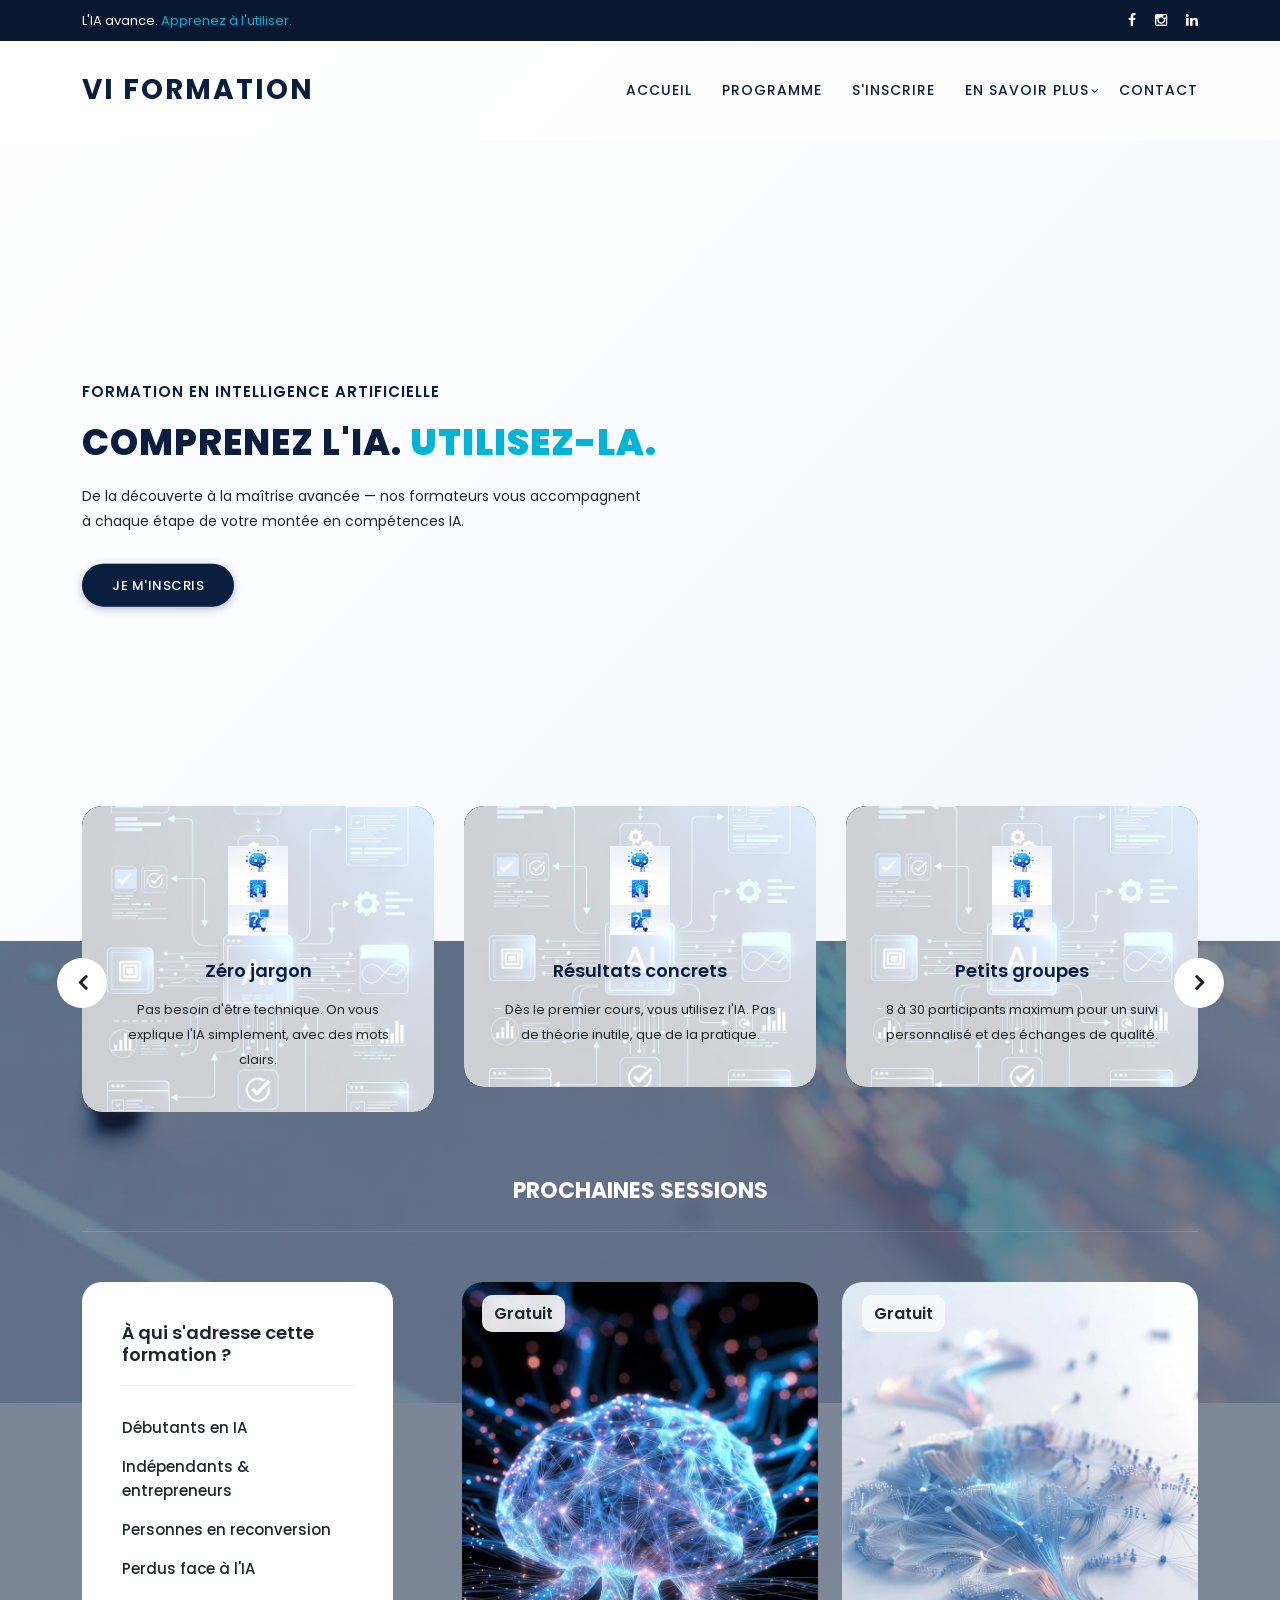
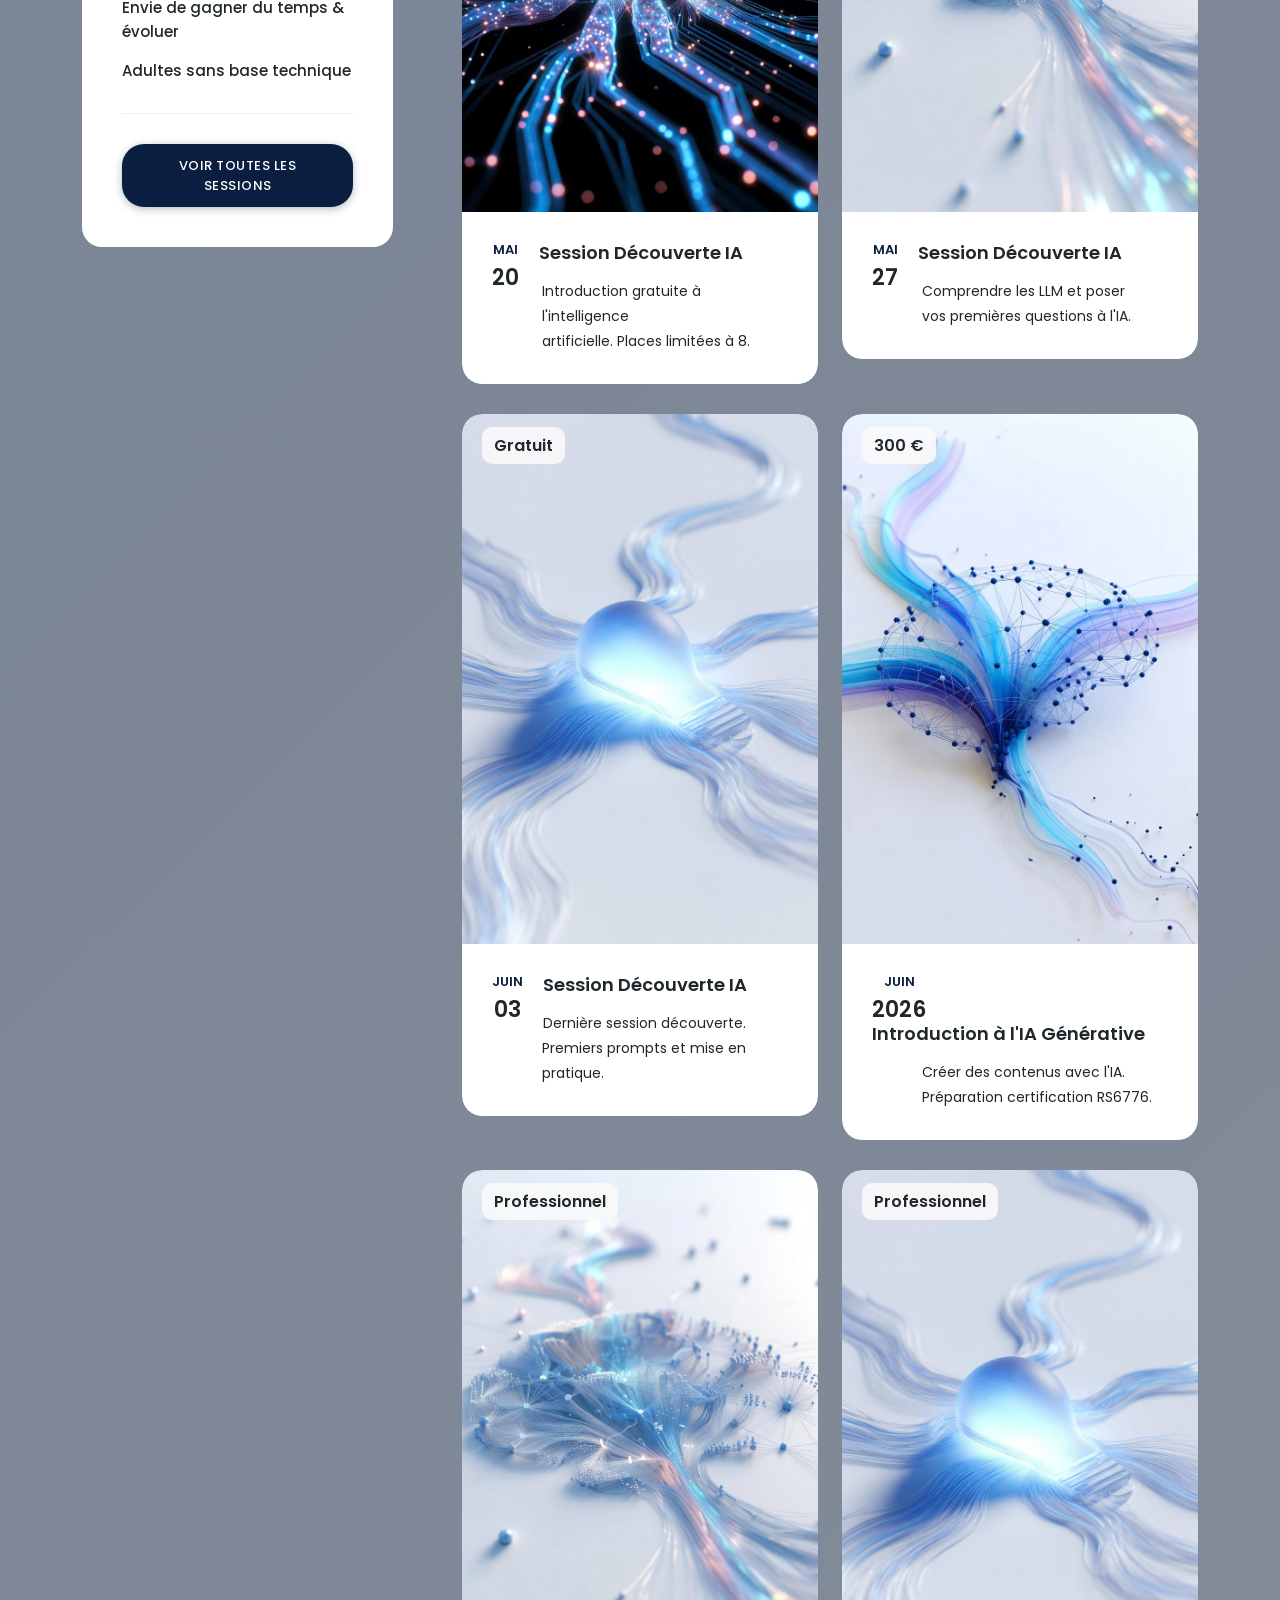
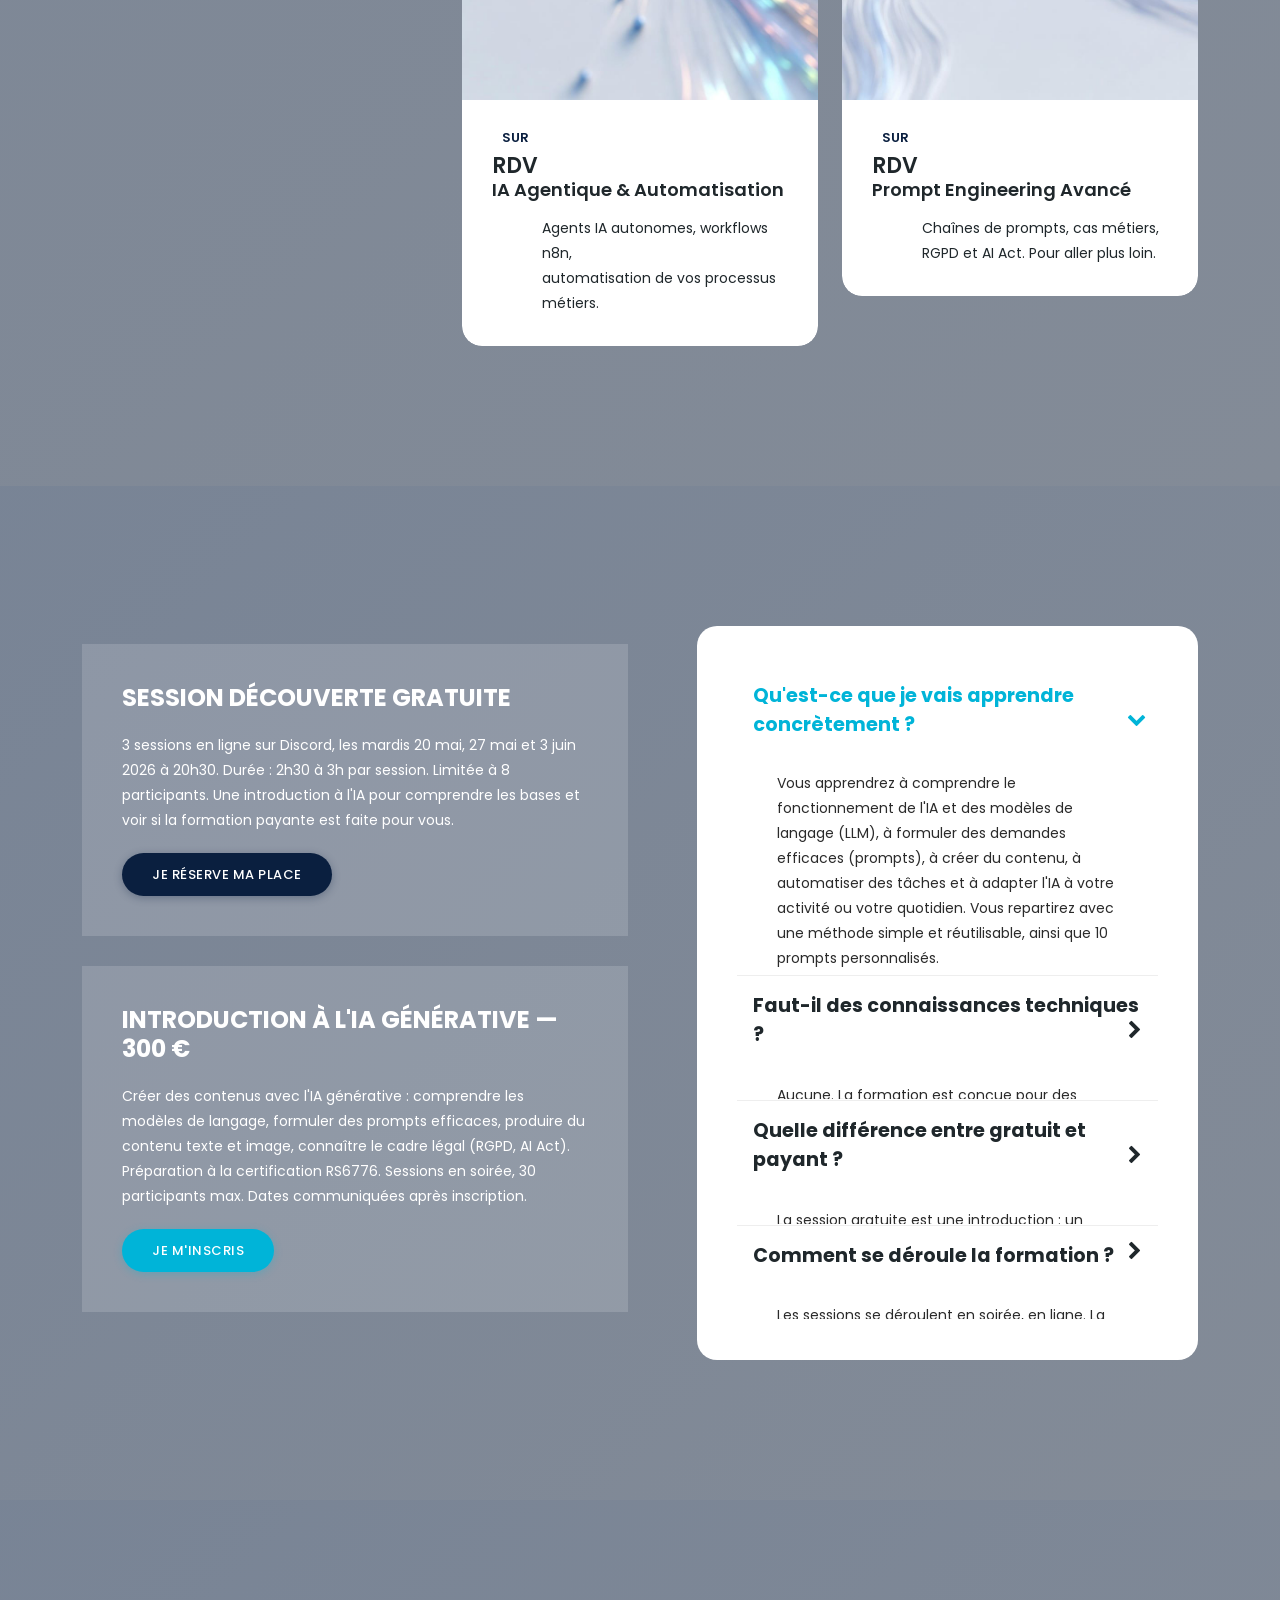
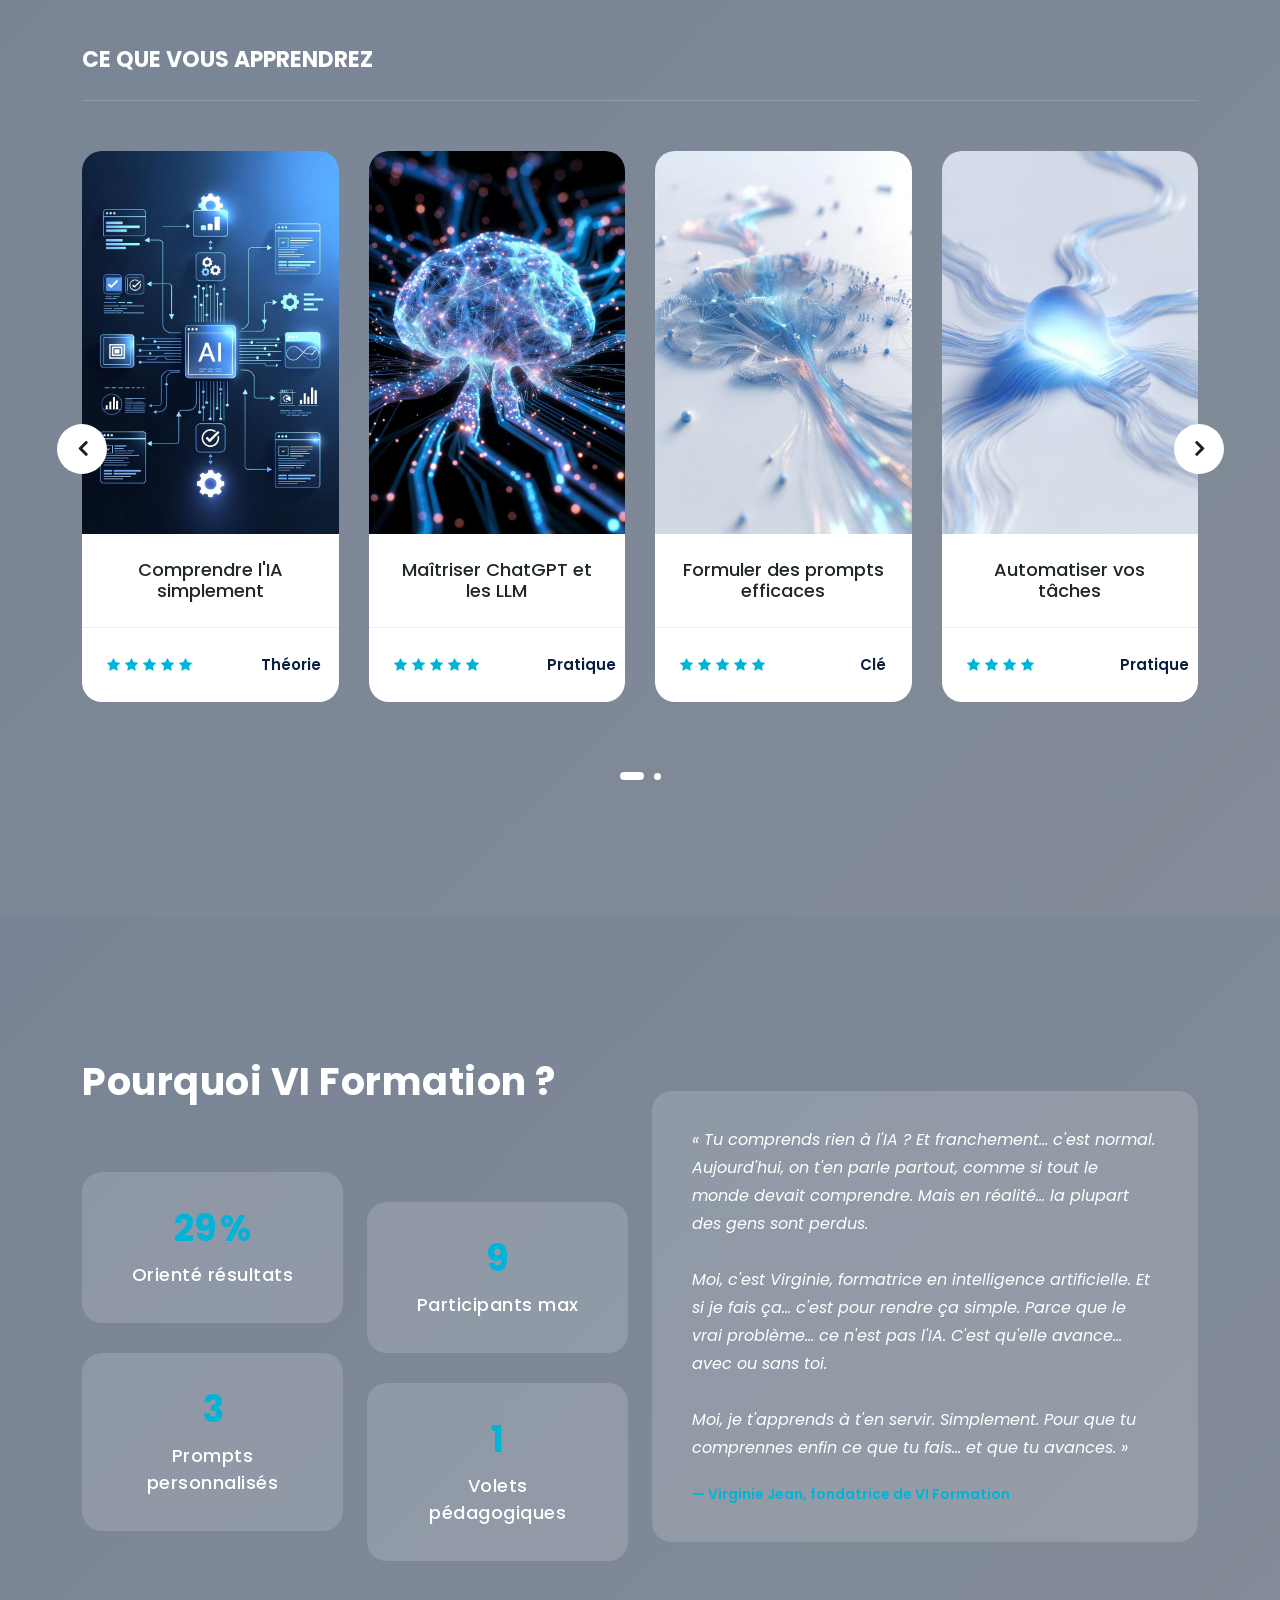
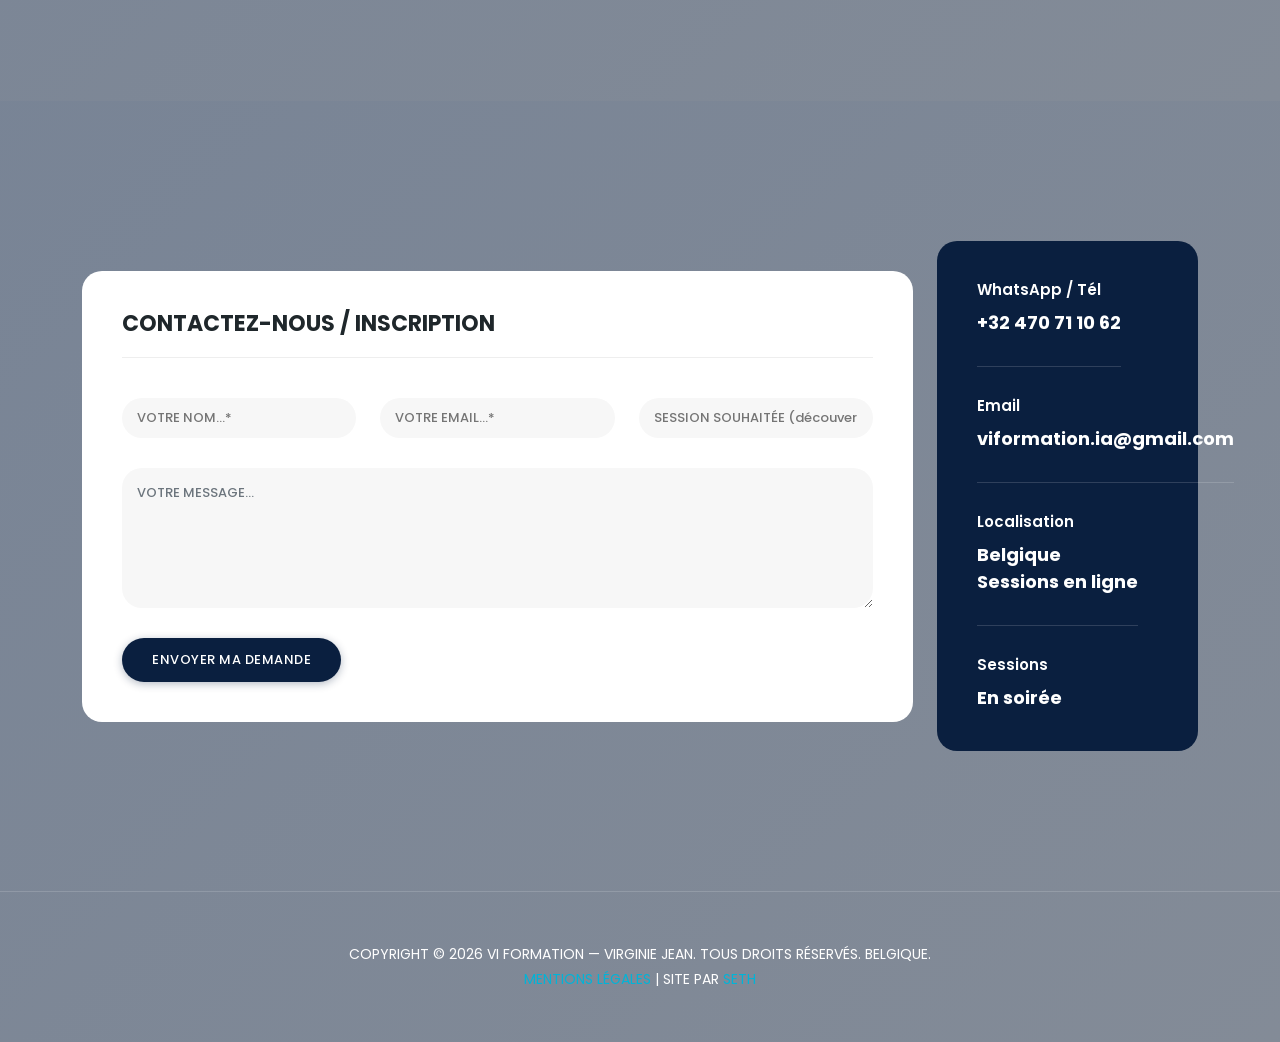
==== index.html @ cf18d694 "Premier upload - template Edu Meeting" ====
<!DOCTYPE html>
<html lang="fr">

<head>
  <meta charset="utf-8">
  <meta name="google-site-verification" content="nRtgzMPbuJJ70B9SRWBQzh7-SxZdlifw_aWMBCK-Ukk" />
  <meta name="viewport" content="width=device-width, initial-scale=1, shrink-to-fit=no">
  <meta name="description" content="VI Formation - Formation en intelligence artificielle pratique et accessible. Apprenez à utiliser ChatGPT et les LLM avec Virginie Jean. Belgique.">
  <meta name="author" content="VI Formation">
  <meta name="theme-color" content="#0A1F3F">
  <meta name="apple-mobile-web-app-capable" content="yes">
  <meta name="apple-mobile-web-app-status-bar-style" content="black-translucent">
  <meta name="apple-mobile-web-app-title" content="VI Formation">
  <link rel="manifest" href="manifest.json">
  <link rel="apple-touch-icon" href="icon-192.jpeg">
  <link href="https://fonts.googleapis.com/css?family=Poppins:100,200,300,400,500,600,700,800,900" rel="stylesheet">

  <title>Formation IA Belgique – VI Formation</title>

  <!-- Bootstrap core CSS -->
  <link href="vendor/bootstrap/css/bootstrap.min.css" rel="stylesheet">

  <!-- Additional CSS Files -->
  <link rel="stylesheet" href="assets/css/fontawesome.css">
  <link rel="stylesheet" href="assets/css/templatemo-edu-meeting.css">
  <link rel="stylesheet" href="assets/css/owl.css">
  <link rel="stylesheet" href="assets/css/lightbox.css">
</head>

<body>

<!-- Bandeau supérieur -->
<div class="sub-header">
  <div class="container">
    <div class="row">
      <div class="col-lg-8 col-sm-8">
        <div class="left-content">
          <p>L'IA avance. <em>Apprenez à l'utiliser.</em></p>
        </div>
      </div>
      <div class="col-lg-4 col-sm-4">
        <div class="right-icons">
          <ul>
            <li><a href="#"><i class="fa fa-facebook"></i></a></li>
            <li><a href="#"><i class="fa fa-instagram"></i></a></li>
            <li><a href="#"><i class="fa fa-linkedin"></i></a></li>
          </ul>
        </div>
      </div>
    </div>
  </div>
</div>

<!-- En-tête -->
<header class="header-area header-sticky">
  <div class="container">
    <div class="row">
      <div class="col-12">
        <nav class="main-nav">
          <a href="index.html" class="logo">
            VI Formation
          </a>
          <ul class="nav">
            <li class="scroll-to-section"><a href="#top" class="active">Accueil</a></li>
            <li class="scroll-to-section"><a href="#courses">Programme</a></li>
            <li class="scroll-to-section"><a href="#apply">S'inscrire</a></li>
            <li class="has-sub">
              <a href="javascript:void(0)">En savoir plus</a>
              <ul class="sub-menu">
                <li><a href="meetings.html">Sessions &amp; Dates</a></li>
                <li><a href="meeting-details.html">L'Équipe</a></li>
                <li><a href="mentions-legales.html">Mentions légales</a></li>
              </ul>
            </li>
            <li class="scroll-to-section"><a href="#contact">Contact</a></li>
          </ul>
          <a class='menu-trigger'>
            <span>Menu</span>
          </a>
        </nav>
      </div>
    </div>
  </div>
</header>

<!-- Bannière principale -->
<section class="section main-banner" id="top" data-section="section1">
  <video autoplay muted loop id="bg-video">
    <source src="assets/images/course-video.mp4" type="video/mp4" />
  </video>

  <div class="video-overlay header-text">
    <div class="container">
      <div class="row">
        <div class="col-lg-12">
          <div class="caption">
            <h6>Formation en Intelligence Artificielle</h6>
            <h2>Comprenez l'IA. <em>Utilisez-la.</em></h2>
            <p>De la découverte à la maîtrise avancée — nos formateurs vous accompagnent à chaque étape de votre montée en compétences IA.</p>
            <div class="main-button-red">
              <div class="scroll-to-section"><a href="#apply">Je m'inscris</a></div>
            </div>
          </div>
        </div>
      </div>
    </div>
  </div>
</section>

<!-- Nos atouts -->
<section class="services">
  <div class="container">
    <div class="row">
      <div class="col-lg-12">
        <div class="owl-service-item owl-carousel">

          <div class="item">
            <div class="icon">
              <img src="assets/images/service-icon-01.png" alt="">
            </div>
            <div class="down-content">
              <h4>Zéro jargon</h4>
              <p>Pas besoin d'être technique. On vous explique l'IA simplement, avec des mots clairs.</p>
            </div>
          </div>

          <div class="item">
            <div class="icon">
              <img src="assets/images/service-icon-02.png" alt="">
            </div>
            <div class="down-content">
              <h4>Résultats concrets</h4>
              <p>Dès le premier cours, vous utilisez l'IA. Pas de théorie inutile, que de la pratique.</p>
            </div>
          </div>

          <div class="item">
            <div class="icon">
              <img src="assets/images/service-icon-03.png" alt="">
            </div>
            <div class="down-content">
              <h4>Petits groupes</h4>
              <p>8 à 30 participants maximum pour un suivi personnalisé et des échanges de qualité.</p>
            </div>
          </div>

          <div class="item">
            <div class="icon">
              <img src="assets/images/service-icon-02.png" alt="">
            </div>
            <div class="down-content">
              <h4>10 prompts offerts</h4>
              <p>Repartez avec 10 prompts personnalisés, adaptés à votre situation et votre activité.</p>
            </div>
          </div>

          <div class="item">
            <div class="icon">
              <img src="assets/images/service-icon-03.png" alt="">
            </div>
            <div class="down-content">
              <h4>Méthode réplicable</h4>
              <p>Une méthode simple et réutilisable pour être autonome avec l'IA après la formation.</p>
            </div>
          </div>

          <div class="item">
            <div class="icon">
              <img src="assets/images/service-icon-01.png" alt="">
            </div>
            <div class="down-content">
              <h4>IA pour Professionnels</h4>
              <p>Automatisation n8n, agents IA autonomes, prompt engineering avancé, audit IA, intégrations API. Des formations terrain par des experts certifiés.</p>
            </div>
          </div>

        </div>
      </div>
    </div>
  </div>
</section>

<!-- Prochaines sessions -->
<section class="upcoming-meetings" id="meetings">
  <div class="container">
    <div class="row">
      <div class="col-lg-12">
        <div class="section-heading">
          <h2>Prochaines Sessions</h2>
        </div>
      </div>
      <div class="col-lg-4">
        <div class="categories">
          <h4>À qui s'adresse cette formation ?</h4>
          <ul>
            <li><a href="#">Débutants en IA</a></li>
            <li><a href="#">Indépendants &amp; entrepreneurs</a></li>
            <li><a href="#">Personnes en reconversion</a></li>
            <li><a href="#">Perdus face à l'IA</a></li>
            <li><a href="#">Envie de gagner du temps &amp; évoluer</a></li>
            <li><a href="#">Adultes sans base technique</a></li>
          </ul>
          <div class="main-button-red">
            <a href="meetings.html">Voir toutes les sessions</a>
          </div>
        </div>
      </div>
      <div class="col-lg-8">
        <div class="row">
          <div class="col-lg-6">
            <div class="meeting-item">
              <div class="thumb">
                <div class="price">
                  <span>Gratuit</span>
                </div>
                <a href="meetings.html"><img src="assets/images/meeting-01.jpg" alt="Session découverte IA"></a>
              </div>
              <div class="down-content">
                <div class="date">
                  <h6>Mai <span>20</span></h6>
                </div>
                <a href="meetings.html"><h4>Session Découverte IA</h4></a>
                <p>Introduction gratuite à l'intelligence<br>artificielle. Places limitées à 8.</p>
              </div>
            </div>
          </div>
          <div class="col-lg-6">
            <div class="meeting-item">
              <div class="thumb">
                <div class="price">
                  <span>Gratuit</span>
                </div>
                <a href="meetings.html"><img src="assets/images/meeting-02.jpg" alt="Session découverte IA"></a>
              </div>
              <div class="down-content">
                <div class="date">
                  <h6>Mai <span>27</span></h6>
                </div>
                <a href="meetings.html"><h4>Session Découverte IA</h4></a>
                <p>Comprendre les LLM et poser<br>vos premières questions à l'IA.</p>
              </div>
            </div>
          </div>
          <div class="col-lg-6">
            <div class="meeting-item">
              <div class="thumb">
                <div class="price">
                  <span>Gratuit</span>
                </div>
                <a href="meetings.html"><img src="assets/images/meeting-03.jpg" alt="Session découverte IA"></a>
              </div>
              <div class="down-content">
                <div class="date">
                  <h6>Juin <span>03</span></h6>
                </div>
                <a href="meetings.html"><h4>Session Découverte IA</h4></a>
                <p>Dernière session découverte.<br>Premiers prompts et mise en pratique.</p>
              </div>
            </div>
          </div>
          <div class="col-lg-6">
            <div class="meeting-item">
              <div class="thumb">
                <div class="price">
                  <span>300 &euro;</span>
                </div>
                <a href="meetings.html"><img src="assets/images/meeting-04.jpg" alt="Introduction IA Générative"></a>
              </div>
              <div class="down-content">
                <div class="date">
                  <h6>Juin <span>2026</span></h6>
                </div>
                <a href="meetings.html"><h4>Introduction à l'IA Générative</h4></a>
                <p>Créer des contenus avec l'IA.<br>Préparation certification RS6776.</p>
              </div>
            </div>
          </div>
          <div class="col-lg-6">
            <div class="meeting-item">
              <div class="thumb">
                <div class="price">
                  <span>Professionnel</span>
                </div>
                <a href="meetings.html"><img src="assets/images/meeting-02.jpg" alt="IA Agentique"></a>
              </div>
              <div class="down-content">
                <div class="date">
                  <h6>Sur <span>RDV</span></h6>
                </div>
                <a href="meetings.html"><h4>IA Agentique &amp; Automatisation</h4></a>
                <p>Agents IA autonomes, workflows n8n,<br>automatisation de vos processus métiers.</p>
              </div>
            </div>
          </div>
          <div class="col-lg-6">
            <div class="meeting-item">
              <div class="thumb">
                <div class="price">
                  <span>Professionnel</span>
                </div>
                <a href="meetings.html"><img src="assets/images/meeting-03.jpg" alt="Prompt Engineering"></a>
              </div>
              <div class="down-content">
                <div class="date">
                  <h6>Sur <span>RDV</span></h6>
                </div>
                <a href="meetings.html"><h4>Prompt Engineering Avancé</h4></a>
                <p>Chaînes de prompts, cas métiers,<br>RGPD et AI Act. Pour aller plus loin.</p>
              </div>
            </div>
          </div>
        </div>
      </div>
    </div>
  </div>
</section>

<!-- Section Inscription -->
<section class="apply-now" id="apply">
  <div class="container">
    <div class="row">
      <div class="col-lg-6 align-self-center">
        <div class="row">
          <div class="col-lg-12">
            <div class="item">
              <h3>SESSION DÉCOUVERTE GRATUITE</h3>
              <p>3 sessions en ligne sur Discord, les mardis 20 mai, 27 mai et 3 juin 2026 à 20h30. Durée : 2h30 à 3h par session. Limitée à 8 participants. Une introduction à l'IA pour comprendre les bases et voir si la formation payante est faite pour vous.</p>
              <div class="main-button-red">
                <div class="scroll-to-section"><a href="#contact">Je réserve ma place</a></div>
              </div>
            </div>
          </div>
          <div class="col-lg-12">
            <div class="item">
              <h3>INTRODUCTION À L'IA GÉNÉRATIVE — 300 &euro;</h3>
              <p>Créer des contenus avec l'IA générative : comprendre les modèles de langage, formuler des prompts efficaces, produire du contenu texte et image, connaître le cadre légal (RGPD, AI Act). Préparation à la certification RS6776. Sessions en soirée, 30 participants max. Dates communiquées après inscription.</p>
              <div class="main-button-yellow">
                <div class="scroll-to-section"><a href="#contact">Je m'inscris</a></div>
              </div>
            </div>
          </div>
        </div>
      </div>
      <div class="col-lg-6">
        <div class="accordions is-first-expanded">
          <article class="accordion">
            <div class="accordion-head">
              <span>Qu'est-ce que je vais apprendre concrètement ?</span>
              <span class="icon">
                <i class="icon fa fa-chevron-right"></i>
              </span>
            </div>
            <div class="accordion-body">
              <div class="content">
                <p>Vous apprendrez à comprendre le fonctionnement de l'IA et des modèles de langage (LLM), à formuler des demandes efficaces (prompts), à créer du contenu, à automatiser des tâches et à adapter l'IA à votre activité ou votre quotidien. Vous repartirez avec une méthode simple et réutilisable, ainsi que 10 prompts personnalisés.</p>
              </div>
            </div>
          </article>
          <article class="accordion">
            <div class="accordion-head">
              <span>Faut-il des connaissances techniques ?</span>
              <span class="icon">
                <i class="icon fa fa-chevron-right"></i>
              </span>
            </div>
            <div class="accordion-body">
              <div class="content">
                <p>Aucune. La formation est conçue pour des personnes sans base technique particulière. Que vous soyez indépendant, salarié, en reconversion ou simplement curieux, vous pouvez suivre la formation. Niveau débutant à intermédiaire.</p>
              </div>
            </div>
          </article>
          <article class="accordion">
            <div class="accordion-head">
              <span>Quelle différence entre gratuit et payant ?</span>
              <span class="icon">
                <i class="icon fa fa-chevron-right"></i>
              </span>
            </div>
            <div class="accordion-body">
              <div class="content">
                <p>La session gratuite est une introduction : un aperçu de l'IA pour comprendre les bases. La formation à 300 &euro; est un programme d'introduction à l'IA générative : comprendre les LLM, créer du contenu, maîtriser les prompts, connaître le cadre légal. Elle prépare à la certification RS6776. Les formations IA Avancée (agents, automatisation, sur mesure) sont sur devis.</p>
              </div>
            </div>
          </article>
          <article class="accordion last-accordion">
            <div class="accordion-head">
              <span>Comment se déroule la formation ?</span>
              <span class="icon">
                <i class="icon fa fa-chevron-right"></i>
              </span>
            </div>
            <div class="accordion-body">
              <div class="content">
                <p>Les sessions se déroulent en soirée, en ligne. La session gratuite utilise Discord. La formation « Introduction à l'IA Générative » (300 &euro;) est structurée en 3 volets : comprendre les modèles de langage et le cadre légal, créer du contenu avec l'IA (prompts, texte, image), et une session d'accompagnement avec remise de vos 10 prompts personnalisés. Elle prépare à la certification RS6776.</p>
              </div>
            </div>
          </article>
        </div>
      </div>
    </div>
  </div>
</section>

<!-- Ce que vous apprendrez -->
<section class="our-courses" id="courses">
  <div class="container">
    <div class="row">
      <div class="col-lg-12">
        <div class="section-heading">
          <h2>Ce que vous apprendrez</h2>
        </div>
      </div>
      <div class="col-lg-12">
        <div class="owl-courses-item owl-carousel">
          <div class="item">
            <img src="assets/images/course-01.jpg" alt="Comprendre l'IA">
            <div class="down-content">
              <h4>Comprendre l'IA simplement</h4>
              <div class="info">
                <div class="row">
                  <div class="col-8">
                    <ul>
                      <li><i class="fa fa-star"></i></li>
                      <li><i class="fa fa-star"></i></li>
                      <li><i class="fa fa-star"></i></li>
                      <li><i class="fa fa-star"></i></li>
                      <li><i class="fa fa-star"></i></li>
                    </ul>
                  </div>
                  <div class="col-4">
                    <span>Théorie</span>
                  </div>
                </div>
              </div>
            </div>
          </div>
          <div class="item">
            <img src="assets/images/course-02.jpg" alt="LLM et ChatGPT">
            <div class="down-content">
              <h4>Maîtriser ChatGPT et les LLM</h4>
              <div class="info">
                <div class="row">
                  <div class="col-8">
                    <ul>
                      <li><i class="fa fa-star"></i></li>
                      <li><i class="fa fa-star"></i></li>
                      <li><i class="fa fa-star"></i></li>
                      <li><i class="fa fa-star"></i></li>
                      <li><i class="fa fa-star"></i></li>
                    </ul>
                  </div>
                  <div class="col-4">
                    <span>Pratique</span>
                  </div>
                </div>
              </div>
            </div>
          </div>
          <div class="item">
            <img src="assets/images/course-03.jpg" alt="Prompts efficaces">
            <div class="down-content">
              <h4>Formuler des prompts efficaces</h4>
              <div class="info">
                <div class="row">
                  <div class="col-8">
                    <ul>
                      <li><i class="fa fa-star"></i></li>
                      <li><i class="fa fa-star"></i></li>
                      <li><i class="fa fa-star"></i></li>
                      <li><i class="fa fa-star"></i></li>
                      <li><i class="fa fa-star"></i></li>
                    </ul>
                  </div>
                  <div class="col-4">
                    <span>Clé</span>
                  </div>
                </div>
              </div>
            </div>
          </div>
          <div class="item">
            <img src="assets/images/course-04.jpg" alt="Automatiser">
            <div class="down-content">
              <h4>Automatiser vos tâches</h4>
              <div class="info">
                <div class="row">
                  <div class="col-8">
                    <ul>
                      <li><i class="fa fa-star"></i></li>
                      <li><i class="fa fa-star"></i></li>
                      <li><i class="fa fa-star"></i></li>
                      <li><i class="fa fa-star"></i></li>
                    </ul>
                  </div>
                  <div class="col-4">
                    <span>Pratique</span>
                  </div>
                </div>
              </div>
            </div>
          </div>
          <div class="item">
            <img src="assets/images/course-01.jpg" alt="Créer du contenu">
            <div class="down-content">
              <h4>Créer du contenu avec l'IA</h4>
              <div class="info">
                <div class="row">
                  <div class="col-8">
                    <ul>
                      <li><i class="fa fa-star"></i></li>
                      <li><i class="fa fa-star"></i></li>
                      <li><i class="fa fa-star"></i></li>
                      <li><i class="fa fa-star"></i></li>
                      <li><i class="fa fa-star"></i></li>
                    </ul>
                  </div>
                  <div class="col-4">
                    <span>Pratique</span>
                  </div>
                </div>
              </div>
            </div>
          </div>
          <div class="item">
            <img src="assets/images/course-02.jpg" alt="Adapter l'IA">
            <div class="down-content">
              <h4>Adapter l'IA à votre activité</h4>
              <div class="info">
                <div class="row">
                  <div class="col-8">
                    <ul>
                      <li><i class="fa fa-star"></i></li>
                      <li><i class="fa fa-star"></i></li>
                      <li><i class="fa fa-star"></i></li>
                      <li><i class="fa fa-star"></i></li>
                      <li><i class="fa fa-star"></i></li>
                    </ul>
                  </div>
                  <div class="col-4">
                    <span>Sur mesure</span>
                  </div>
                </div>
              </div>
            </div>
          </div>
          <div class="item">
            <img src="assets/images/course-03.jpg" alt="IA Agentique">
            <div class="down-content">
              <h4>Agents IA &amp; Automatisation n8n</h4>
              <div class="info">
                <div class="row">
                  <div class="col-8">
                    <ul>
                      <li><i class="fa fa-star"></i></li>
                      <li><i class="fa fa-star"></i></li>
                      <li><i class="fa fa-star"></i></li>
                      <li><i class="fa fa-star"></i></li>
                      <li><i class="fa fa-star"></i></li>
                    </ul>
                  </div>
                  <div class="col-4">
                    <span>2 jours</span>
                  </div>
                </div>
              </div>
            </div>
          </div>
          <div class="item">
            <img src="assets/images/course-04.jpg" alt="Prompt Engineering">
            <div class="down-content">
              <h4>Prompt Engineering Avancé</h4>
              <div class="info">
                <div class="row">
                  <div class="col-8">
                    <ul>
                      <li><i class="fa fa-star"></i></li>
                      <li><i class="fa fa-star"></i></li>
                      <li><i class="fa fa-star"></i></li>
                      <li><i class="fa fa-star"></i></li>
                      <li><i class="fa fa-star"></i></li>
                    </ul>
                  </div>
                  <div class="col-4">
                    <span>1 jour</span>
                  </div>
                </div>
              </div>
            </div>
          </div>
        </div>
      </div>
    </div>
  </div>
</section>

<!-- Citation / Script face caméra -->
<section class="our-facts">
  <div class="container">
    <div class="row">
      <div class="col-lg-6">
        <div class="row">
          <div class="col-lg-12">
            <h2>Pourquoi VI Formation ?</h2>
          </div>
          <div class="col-lg-6">
            <div class="row">
              <div class="col-12">
                <div class="count-area-content percentage">
                  <div class="count-digit">100</div>
                  <div class="count-title">Orienté résultats</div>
                </div>
              </div>
              <div class="col-12">
                <div class="count-area-content">
                  <div class="count-digit">10</div>
                  <div class="count-title">Prompts personnalisés</div>
                </div>
              </div>
            </div>
          </div>
          <div class="col-lg-6">
            <div class="row">
              <div class="col-12">
                <div class="count-area-content new-students">
                  <div class="count-digit">30</div>
                  <div class="count-title">Participants max</div>
                </div>
              </div>
              <div class="col-12">
                <div class="count-area-content">
                  <div class="count-digit">3</div>
                  <div class="count-title">Volets pédagogiques</div>
                </div>
              </div>
            </div>
          </div>
        </div>
      </div>
      <div class="col-lg-6 align-self-center">
        <div class="count-area-content" style="text-align: left; padding: 35px 40px;">
          <p style="color: #fff; font-size: 16px; line-height: 28px; font-style: italic; margin-bottom: 20px;">
            &laquo; Tu comprends rien à l'IA ? Et franchement… c'est normal. Aujourd'hui, on t'en parle partout, comme si tout le monde devait comprendre. Mais en réalité… la plupart des gens sont perdus.
            <br><br>Moi, c'est Virginie, formatrice en intelligence artificielle. Et si je fais ça… c'est pour rendre ça simple. Parce que le vrai problème… ce n'est pas l'IA. C'est qu'elle avance… avec ou sans toi.
            <br><br>Moi, je t'apprends à t'en servir. Simplement. Pour que tu comprennes enfin ce que tu fais… et que tu avances. &raquo;
          </p>
          <p style="color: #00B4D8; font-size: 14px; font-weight: 600; margin-bottom: 0;">— Virginie Jean, fondatrice de VI Formation</p>
        </div>
      </div>
    </div>
  </div>
</section>

<!-- Contact -->
<section class="contact-us" id="contact">
  <div class="container">
    <div class="row">
      <div class="col-lg-9 align-self-center">
        <div class="row">
          <div class="col-lg-12">
            <form id="contact" action="https://formsubmit.co/viformation.ia@gmail.com" method="POST">
              <input type="hidden" name="_subject" value="Nouvelle demande via VI Formation">
              <input type="hidden" name="_captcha" value="false">
              <input type="hidden" name="_next" value="https://viformation.vercel.app/">
              <div class="row">
                <div class="col-lg-12">
                  <h2>Contactez-nous / Inscription</h2>
                </div>
                <div class="col-lg-4">
                  <fieldset>
                    <input name="name" type="text" id="name" placeholder="VOTRE NOM...*" required="">
                  </fieldset>
                </div>
                <div class="col-lg-4">
                  <fieldset>
                    <input name="email" type="email" id="email" placeholder="VOTRE EMAIL...*" required="">
                  </fieldset>
                </div>
                <div class="col-lg-4">
                  <fieldset>
                    <input name="formation" type="text" id="subject" placeholder="SESSION SOUHAITÉE (découverte / intro IA / avancée)...*" required="">
                  </fieldset>
                </div>
                <div class="col-lg-12">
                  <fieldset>
                    <textarea name="message" class="form-control" id="message" placeholder="VOTRE MESSAGE..." required=""></textarea>
                  </fieldset>
                </div>
                <div class="col-lg-12">
                  <fieldset>
                    <button type="submit" id="form-submit" class="button">ENVOYER MA DEMANDE</button>
                  </fieldset>
                </div>
              </div>
            </form>
          </div>
        </div>
      </div>
      <div class="col-lg-3">
        <div class="right-info">
          <ul>
            <li>
              <h6>WhatsApp / Tél</h6>
              <span>+32 470 71 10 62</span>
            </li>
            <li>
              <h6>Email</h6>
              <span>viformation.ia@gmail.com</span>
            </li>
            <li>
              <h6>Localisation</h6>
              <span>Belgique<br>Sessions en ligne</span>
            </li>
            <li>
              <h6>Sessions</h6>
              <span>En soirée</span>
            </li>
          </ul>
        </div>
      </div>
    </div>
  </div>
  <div class="footer">
    <p>Copyright &copy; 2026 VI Formation — Virginie Jean. Tous droits réservés. Belgique.
      <br><a href="mentions-legales.html">Mentions légales</a> |
      Site par <a href="mailto:julian.verhelle@proton.me">Seth</a></p>
  </div>
</section>

<!-- Scripts -->
<script src="vendor/jquery/jquery.min.js"></script>
<script src="vendor/bootstrap/js/bootstrap.bundle.min.js"></script>
<script src="assets/js/isotope.min.js"></script>
<script src="assets/js/owl-carousel.js"></script>
<script src="assets/js/lightbox.js"></script>
<script src="assets/js/tabs.js"></script>
<script src="assets/js/video.js"></script>
<script src="assets/js/slick-slider.js"></script>
<script src="assets/js/custom.js"></script>
<script>
  $('.nav li:first').addClass('active');

  var showSection = function showSection(section, isAnimate) {
    var direction = section.replace(/#/, ''),
    reqSection = $('.section').filter('[data-section="' + direction + '"]'),
    reqSectionPos = reqSection.offset().top - 0;

    if (isAnimate) {
      $('body, html').animate({scrollTop: reqSectionPos}, 800);
    } else {
      $('body, html').scrollTop(reqSectionPos);
    }
  };

  var checkSection = function checkSection() {
    $('.section').each(function () {
      var $this = $(this),
      topEdge = $this.offset().top - 80,
      bottomEdge = topEdge + $this.height(),
      wScroll = $(window).scrollTop();
      if (topEdge < wScroll && bottomEdge > wScroll) {
        var currentId = $this.data('section'),
        reqLink = $('a').filter('[href*=\\#' + currentId + ']');
        reqLink.closest('li').addClass('active').siblings().removeClass('active');
      }
    });
  };

  $('.main-menu, .responsive-menu, .scroll-to-section').on('click', 'a', function (e) {
    e.preventDefault();
    showSection($(this).attr('href'), true);
  });

  $(window).scroll(function () {
    checkSection();
  });
</script>
<script>
if ('serviceWorker' in navigator) {
  navigator.serviceWorker.register('/sw.js');
}
</script>
</body>
</html>
---- assets/css/templatemo-edu-meeting.css ----
/*

TemplateMo 569 Edu Meeting

https://templatemo.com/tm-569-edu-meeting

*/

/* ---------------------------------------------
Table of contents
------------------------------------------------
01. font & reset css
02. reset
03. global styles
04. header
05. banner
06. features
07. testimonials
08. contact
09. footer
10. preloader
11. search
12. portfolio

--------------------------------------------- */
/* 
---------------------------------------------
font & reset css
--------------------------------------------- 
*/
@import url("https://fonts.googleapis.com/css?family=Poppins:100,200,300,400,500,600,700,800,900");
/* 
---------------------------------------------
reset
--------------------------------------------- 
*/
html, body, div, span, applet, object, iframe, h1, h2, h3, h4, h5, h6, p, blockquote, div
pre, a, abbr, acronym, address, big, cite, code, del, dfn, em, font, img, ins, kbd, q,
s, samp, small, strike, strong, sub, sup, tt, var, b, u, i, center, dl, dt, dd, ol, ul, li,
figure, header, nav, section, article, aside, footer, figcaption {
  margin: 0;
  padding: 0;
  border: 0;
  outline: 0;
}

.clearfix:after {
  content: ".";
  display: block;
  clear: both;
  visibility: hidden;
  line-height: 0;
  height: 0;
}

.clearfix {
  display: inline-block;
}

html[xmlns] .clearfix {
  display: block;
}

* html .clearfix {
  height: 1%;
}

ul, li {
  padding: 0;
  margin: 0;
  list-style: none;
}

header, nav, section, article, aside, footer, hgroup {
  display: block;
}

* {
  box-sizing: border-box;
}

html, body {
  font-family: 'Poppins', sans-serif;
  font-weight: 400;
  background-color: #fff;
  font-size: 16px;
  -ms-text-size-adjust: 100%;
  -webkit-font-smoothing: antialiased;
  -moz-osx-font-smoothing: grayscale;
}

a {
  text-decoration: none !important;
  color: #3CF;
}

a:hover {
	color: #FC3;
}

h1, h2, h3, h4, h5, h6 {
  margin-top: 0px;
  margin-bottom: 0px;
}

ul {
  margin-bottom: 0px;
}

p {
  font-size: 14px;
  line-height: 25px;
  color: #2a2a2a;
}

img {
  width: 100%;
  overflow: hidden;
}

/* 
---------------------------------------------
global styles
--------------------------------------------- 
*/
html,
body {
  background: #fff;
  font-family: 'Poppins', sans-serif;
}

::selection {
  background: #00B4D8;
  color: #fff;
}

::-moz-selection {
  background: #00B4D8;
  color: #fff;
}

@media (max-width: 991px) {
  html, body {
    overflow-x: hidden;
  }
  .mobile-top-fix {
    margin-top: 30px;
    margin-bottom: 0px;
  }
  .mobile-bottom-fix {
    margin-bottom: 30px;
  }
  .mobile-bottom-fix-big {
    margin-bottom: 60px;
  }
}

.main-button-red a {
  font-size: 13px;
  color: #fff;
  background-color: #0A1F3F;
  padding: 12px 30px;
  display: inline-block;
  border-radius: 22px;
  font-weight: 500;
  text-transform: uppercase;
  transition: all .3s;
  box-shadow: 0 2px 8px rgba(10, 31, 63, 0.3);
  letter-spacing: 0.5px;
}

.main-button-red a:hover {
  background-color: #081830;
  transform: translateY(-2px);
  box-shadow: 0 4px 15px rgba(10, 31, 63, 0.4);
}

.main-button-yellow a {
  font-size: 13px;
  color: #fff;
  background-color: #00B4D8;
  padding: 12px 30px;
  display: inline-block;
  border-radius: 22px;
  font-weight: 500;
  text-transform: uppercase;
  transition: all .3s;
  box-shadow: 0 2px 8px rgba(0, 180, 216, 0.3);
  letter-spacing: 0.5px;
}

.main-button-yellow a:hover {
  background-color: #0096B7;
  transform: translateY(-2px);
  box-shadow: 0 4px 15px rgba(0, 180, 216, 0.4);
}

.section-heading h2 {
  line-height: 40px;
  margin-top: 0px;
  margin-bottom: 50px; 
  padding-bottom: 20px;
  border-bottom: 1px solid rgba(250,250,250,0.15);
  font-size: 22px;
  font-weight: 700;
  text-transform: uppercase;
  color: #fff;
}


/* 
---------------------------------------------
header
--------------------------------------------- 
*/

.sub-header {
  background-color: #081830;
  position: relative;
  z-index: 1111;
}

.sub-header .left-content p {
  color: #fff;
  padding: 8px 0px;
  font-size: 13px;
}

.sub-header .right-icons {
  text-align: right;
  padding: 8px 0px;
}

.sub-header .right-icons ul li {
  display: inline-block;
  margin-left: 15px;
}

.sub-header .right-icons ul li a {
  color: #fff;
  font-size: 14px;
  transition: all .3s;
}

.sub-header .right-icons ul li a:hover {
  color: #00B4D8;
}

.sub-header .left-content p em {
   font-style: normal;
   color: #00B4D8;
}

.background-header {
  background-color: #fff!important;
  height: 80px!important;
  position: fixed!important;
  top: 0!important;
  left: 0;
  right: 0;
  box-shadow: 0px 0px 10px rgba(0,0,0,0.15)!important;
}

.background-header .main-nav .nav li a {
  color: #1e1e1e!important;
}

.background-header .logo,
.background-header .main-nav .nav li a {
  color: #1e1e1e!important;
}

.background-header .main-nav .nav li:hover a {
  color: #1565C0!important;
}

.background-header .nav li a.active {
  color: #1565C0!important;
}

.header-area {
  background-color: rgba(255,255,255,0.85);
  position: absolute;
  top: 40px;
  left: 0;
  right: 0;
  z-index: 100;
  -webkit-transition: all .5s ease 0s;
  -moz-transition: all .5s ease 0s;
  -o-transition: all .5s ease 0s;
  transition: all .5s ease 0s;
}

.header-area .main-nav {
  min-height: 80px;
  background: transparent;
}

.header-area .main-nav .logo {
  line-height: 100px;
  color: #0A1F3F;
  font-size: 28px;
  font-weight: 700;
  text-transform: uppercase;
  letter-spacing: 2px;
  float: left;
  -webkit-transition: all 0.3s ease 0s;
  -moz-transition: all 0.3s ease 0s;
  -o-transition: all 0.3s ease 0s;
  transition: all 0.3s ease 0s;
}

.background-header .main-nav .logo {
  line-height: 75px;
}

.background-header .nav {
  margin-top: 20px !important;
}

.header-area .main-nav .nav {
  float: right;
  margin-top: 30px;
  margin-right: 0px;
  background-color: transparent;
  -webkit-transition: all 0.3s ease 0s;
  -moz-transition: all 0.3s ease 0s;
  -o-transition: all 0.3s ease 0s;
  transition: all 0.3s ease 0s;
  position: relative;
  z-index: 999;
}

.header-area .main-nav .nav li {
  padding-left: 15px;
  padding-right: 15px;
}

.header-area .main-nav .nav li:last-child {
  padding-right: 0px;
}

.header-area .main-nav .nav li a {
  display: block;
  font-weight: 500;
  font-size: 14px;
  text-transform: uppercase;
  color: #0A1F3F;
  -webkit-transition: all 0.3s ease 0s;
  -moz-transition: all 0.3s ease 0s;
  -o-transition: all 0.3s ease 0s;
  transition: all 0.3s ease 0s;
  height: 40px;
  line-height: 40px;
  border: transparent;
  letter-spacing: 1px;
}

.header-area .main-nav .nav li:hover a,
.header-area .main-nav .nav li a.active {
  color: #00B4D8!important;
}

.background-header .main-nav .nav li:hover a,
.background-header .main-nav .nav li a.active {
  color: #00B4D8!important;
  opacity: 1;
}

.header-area .main-nav .nav li.has-sub {
  position: relative;
  padding-right: 15px;
}

.header-area .main-nav .nav li.has-sub:after {
  font-family: FontAwesome;
  content: "\f107";
  font-size: 12px;
  color: #0A1F3F;
  position: absolute;
  right: 5px;
  top: 12px;
}

.background-header .main-nav .nav li.has-sub:after {
  color: #1e1e1e;
}

.header-area .main-nav .nav li.has-sub ul.sub-menu {
  position: absolute;
  width: 200px;
  box-shadow: 0 2px 28px 0 rgba(0, 0, 0, 0.06);
  overflow: hidden;
  top: 40px;
  opacity: 0;
  transition: all .3s;
  transform: translateY(+2em);
  visibility: hidden;
  z-index: -1;
}

.header-area .main-nav .nav li.has-sub ul.sub-menu li {
  margin-left: 0px;
  padding-left: 0px;
  padding-right: 0px;
}

.header-area .main-nav .nav li.has-sub ul.sub-menu li a {
  opacity: 1;
  display: block;
  background: #f7f7f7;
  color: #2a2a2a!important;
  padding-left: 20px;
  height: 40px;
  line-height: 40px;
  -webkit-transition: all 0.3s ease 0s;
  -moz-transition: all 0.3s ease 0s;
  -o-transition: all 0.3s ease 0s;
  transition: all 0.3s ease 0s;
  position: relative;
  font-size: 13px;
  font-weight: 400;
  border-bottom: 1px solid #eee;
}

.header-area .main-nav .nav li.has-sub ul li a:hover {
  background: #fff;
  color: #00B4D8!important;
  padding-left: 25px;
}

.header-area .main-nav .nav li.has-sub ul li a:hover:before {
  width: 3px;
}

.header-area .main-nav .nav li.has-sub:hover ul.sub-menu {
  visibility: visible;
  opacity: 1;
  z-index: 1;
  transform: translateY(0%);
  transition-delay: 0s, 0s, 0.3s;
}

.header-area .main-nav .menu-trigger {
  cursor: pointer;
  display: block;
  position: absolute;
  top: 33px;
  width: 32px;
  height: 40px;
  text-indent: -9999em;
  z-index: 99;
  right: 40px;
  display: none;
}

.background-header .main-nav .menu-trigger {
  top: 23px;
}

.header-area .main-nav .menu-trigger span,
.header-area .main-nav .menu-trigger span:before,
.header-area .main-nav .menu-trigger span:after {
  -moz-transition: all 0.4s;
  -o-transition: all 0.4s;
  -webkit-transition: all 0.4s;
  transition: all 0.4s;
  background-color: #1e1e1e;
  display: block;
  position: absolute;
  width: 30px;
  height: 2px;
  left: 0;
}

.background-header .main-nav .menu-trigger span,
.background-header .main-nav .menu-trigger span:before,
.background-header .main-nav .menu-trigger span:after {
  background-color: #1e1e1e;
}

.header-area .main-nav .menu-trigger span:before,
.header-area .main-nav .menu-trigger span:after {
  -moz-transition: all 0.4s;
  -o-transition: all 0.4s;
  -webkit-transition: all 0.4s;
  transition: all 0.4s;
  background-color: #1e1e1e;
  display: block;
  position: absolute;
  width: 30px;
  height: 2px;
  left: 0;
  width: 75%;
}

.background-header .main-nav .menu-trigger span:before,
.background-header .main-nav .menu-trigger span:after {
  background-color: #1e1e1e;
}

.header-area .main-nav .menu-trigger span:before,
.header-area .main-nav .menu-trigger span:after {
  content: "";
}

.header-area .main-nav .menu-trigger span {
  top: 16px;
}

.header-area .main-nav .menu-trigger span:before {
  -moz-transform-origin: 33% 100%;
  -ms-transform-origin: 33% 100%;
  -webkit-transform-origin: 33% 100%;
  transform-origin: 33% 100%;
  top: -10px;
  z-index: 10;
}

.header-area .main-nav .menu-trigger span:after {
  -moz-transform-origin: 33% 0;
  -ms-transform-origin: 33% 0;
  -webkit-transform-origin: 33% 0;
  transform-origin: 33% 0;
  top: 10px;
}

.header-area .main-nav .menu-trigger.active span,
.header-area .main-nav .menu-trigger.active span:before,
.header-area .main-nav .menu-trigger.active span:after {
  background-color: transparent;
  width: 100%;
}

.header-area .main-nav .menu-trigger.active span:before {
  -moz-transform: translateY(6px) translateX(1px) rotate(45deg);
  -ms-transform: translateY(6px) translateX(1px) rotate(45deg);
  -webkit-transform: translateY(6px) translateX(1px) rotate(45deg);
  transform: translateY(6px) translateX(1px) rotate(45deg);
  background-color: #1e1e1e;
}

.background-header .main-nav .menu-trigger.active span:before {
  background-color: #1e1e1e;
}

.header-area .main-nav .menu-trigger.active span:after {
  -moz-transform: translateY(-6px) translateX(1px) rotate(-45deg);
  -ms-transform: translateY(-6px) translateX(1px) rotate(-45deg);
  -webkit-transform: translateY(-6px) translateX(1px) rotate(-45deg);
  transform: translateY(-6px) translateX(1px) rotate(-45deg);
  background-color: #1e1e1e;
}

.background-header .main-nav .menu-trigger.active span:after {
  background-color: #1e1e1e;
}

.header-area.header-sticky {
  min-height: 80px;
}

.header-area .nav {
  margin-top: 30px;
}

.header-area.header-sticky .nav li a.active {
  color: #00B4D8;
}

@media (max-width: 1200px) {
  .header-area .main-nav .nav li {
    padding-left: 7px;
    padding-right: 7px;
  }
  .header-area .main-nav:before {
    display: none;
  }
}

@media (max-width: 767px) {
  .header-area .main-nav .logo {
    color: #1e1e1e;
  }
  .header-area.header-sticky .nav li a:hover,
  .header-area.header-sticky .nav li a.active {
    color: #00B4D8!important;
    opacity: 1;
  }
  .header-area.header-sticky .nav li.search-icon a {
    width: 100%;
  }
  .header-area {
    background-color: #f7f7f7;
    padding: 0px 15px;
    height: 100px;
    box-shadow: none;
    text-align: center;
  }
  .header-area .container {
    padding: 0px;
  }
  .header-area .logo {
    margin-left: 30px;
  }
  .header-area .menu-trigger {
    display: block !important;
  }
  .header-area .main-nav {
    overflow: hidden;
  }
  .header-area .main-nav .nav {
    float: none;
    width: 100%;
    display: none;
    -webkit-transition: all 0s ease 0s;
    -moz-transition: all 0s ease 0s;
    -o-transition: all 0s ease 0s;
    transition: all 0s ease 0s;
    margin-left: 0px;
  }
  .header-area .main-nav .nav li:first-child {
    border-top: 1px solid #eee;
  }
  .header-area.header-sticky .nav {
    margin-top: 100px !important;
  }
  .header-area .main-nav .nav li {
    width: 100%;
    background: #fff;
    border-bottom: 1px solid #eee;
    padding-left: 0px !important;
    padding-right: 0px !important;
  }
  .header-area .main-nav .nav li a {
    height: 50px !important;
    line-height: 50px !important;
    padding: 0px !important;
    border: none !important;
    background: #f7f7f7 !important;
    color: #191a20 !important;
  }
  .header-area .main-nav .nav li a:hover {
    background: #eee !important;
    color: #00B4D8!important;
  }
  .header-area .main-nav .nav li.has-sub ul.sub-menu {
    position: relative;
    visibility: inherit;
    opacity: 1;
    z-index: 1;
    transform: translateY(0%);
    top: 0px;
    width: 100%;
    box-shadow: none;
    height: 0px;
    transition: all 0s;
  }
  .header-area .main-nav .nav li.submenu ul li a {
    font-size: 12px;
    font-weight: 400;
  }
  .header-area .main-nav .nav li.submenu ul li a:hover:before {
    width: 0px;
  }
  .header-area .main-nav .nav li.has-sub ul.sub-menu {
    height: auto;
  }
  .header-area .main-nav .nav li.has-sub:after {
    color: #3B566E;
    right: 30px;
    font-size: 14px;
    top: 15px;
  }
  .header-area .main-nav .nav li.submenu:hover ul, .header-area .main-nav .nav li.submenu:focus ul {
    height: 0px;
  }
}

@media (min-width: 767px) {
  .header-area .main-nav .nav {
    display: flex !important;
  }
}


/* 
---------------------------------------------
banner
--------------------------------------------- 
*/

.main-banner {
  position: relative;
  max-height: 100%;
  overflow: hidden;
  margin-bottom: -7px;
}

#bg-video {
    min-width: 100%;
    min-height: 100vh;
    max-width: 100%;
    max-height: 100vh;
    object-fit: cover;
    z-index: -1;
}

#bg-video::-webkit-media-controls {
    display: none !important;
}

.video-overlay {
    position: absolute;
    background: linear-gradient(135deg, rgba(255,255,255,0.88) 0%, rgba(240,245,255,0.85) 100%);
    top: 0;
    left: 0;
    bottom: 0;
    right: 0;
    width: 100%;
}

.main-banner .caption {
  position: absolute;
  top: 50%;
  transform: translateY(-50%);
}

.main-banner .caption h6 {
  margin-top: 0px;
  font-size: 15px;
  text-transform: uppercase;
  font-weight: 600;
  color: #0A1F3F;
  letter-spacing: 1px;
}

.main-banner .caption h2 {
  margin-top: 20px;
  margin-bottom: 20px;
  font-size: 36px;
  text-transform: uppercase;
  font-weight: 800;
  color: #0A1F3F;
  letter-spacing: 1px;
}

.main-banner .caption h2 em {
  font-style: normal;
  color: #00B4D8;
  font-weight: 900;
}

.main-banner .caption p {
  color: #1f272b;
  font-size: 14px;
  max-width: 570px;
}

.main-banner .caption .main-button-red {
  margin-top: 30px;
}

@media screen and (max-width: 767px) {

  .main-banner .caption h6 {
    font-weight: 500;
  }

  .main-banner .caption h2 {
    font-size: 36px;
  }

}


/*
---------------------------------------------
services
---------------------------------------------
*/

.services {
  margin-top: -135px;
  position: absolute;
  width: 100%;
}

.services .item {
  background-image: url(../images/service-item-bg.jpg);
  background-repeat: no-repeat;
  background-size: cover;
  background-position: center center;
  border-radius: 20px;
  text-align: center;
  color: #0A1F3F;
  padding: 40px;
  position: relative;
  overflow: hidden;
}

.services .item::before {
  content: '';
  position: absolute;
  top: 0; left: 0; right: 0; bottom: 0;
  background: rgba(255,255,255,0.80);
  border-radius: 20px;
  z-index: 0;
}

.services .item > * {
  position: relative;
  z-index: 1;
}

.services .item .icon {
  max-width: 60px;
  margin: 0 auto;
}

.services .item h4 {
  margin-top: 25px;
  margin-bottom: 15px;
  font-size: 18px;
  font-weight: 600;
}

.services .item p {
  color: #1f272b;
  font-size: 13px;
}

.services .owl-nav {
  display: inline-block !important;
  text-align: center;
  position: absolute;
  width: 100%;
  top: 50%;
  transform: translateY(-25px);
}
    
.services .owl-nav .owl-prev{
  margin-right: 10px;
  outline: none;
  position: absolute;
  left: -80px;
}

.services .owl-nav .owl-prev span,
.services .owl-nav .owl-next span {
  opacity: 0;
}

.services .owl-nav .owl-prev:before {
  display: inline-block;
  font-family: 'FontAwesome';
  color: #1e1e1e;
  font-size: 25px;
  font-weight: 700;
  content: '\f104';
  background-color: #fff;
  width: 50px;
  height: 50px;
  border-radius: 50%;
  line-height: 50px;
}

.services .owl-nav .owl-prev {
  opacity: 1;
  transition: all .5s;
}

.services .owl-nav .owl-prev:hover {
  opacity: 0.9;
}

.services .owl-nav .owl-next {
  opacity: 1;
  transition: all .5s;
}

.services .owl-nav .owl-next:hover {
  opacity: 0.9;
}

.services .owl-nav .owl-next{
  margin-left: 10px;
  outline: none;
  position: absolute;
  right: -85px;
}

.services .owl-nav .owl-next:before {
  display: inline-block;
  font-family: 'FontAwesome';
  color: #1e1e1e;
  font-size: 25px;
  font-weight: 700;
  content: '\f105';
  background-color: #fff;
  width: 50px;
  height: 50px;
  border-radius: 50%;
  line-height: 50px;
}


/*
---------------------------------------------
upcoming meetings
---------------------------------------------
*/

section.upcoming-meetings {
  background-image: url(../images/meetings-bg.jpg);
  background-position: center center;
  background-attachment: fixed;
  background-repeat: no-repeat;
  background-size: cover;
  padding-top: 230px;
  padding-bottom: 110px;
  position: relative;
}

section.upcoming-meetings::before {
  content: '';
  position: absolute;
  top: 0; left: 0; right: 0; bottom: 0;
  background: linear-gradient(135deg, rgba(10,31,63,0.55) 0%, rgba(8,24,48,0.50) 100%);
  z-index: 0;
}

section.upcoming-meetings > .container {
  position: relative;
  z-index: 1;
}

section.upcoming-meetings .section-heading {
  text-align: center;
}

section.upcoming-meetings .categories {
  background-color: #fff;
  border-radius: 20px;
  padding: 40px;
  margin-right: 45px;
}

section.upcoming-meetings .categories h4 {
  font-size: 18px;
  font-weight: 600;
  color: #1f272b;
  margin-bottom: 30px;
  padding-bottom: 20px;
  border-bottom: 1px solid #eee;
}

section.upcoming-meetings .categories ul li {
  display: inline-block;
  margin-bottom: 15px;
}

section.upcoming-meetings .categories ul li a {
  font-size: 15px;
  color: #1f272b;
  font-weight: 500;
  transition: all .3s;
}

section.upcoming-meetings .categories ul li a:hover {
  color: #0A1F3F;
}

section.upcoming-meetings .categories .main-button-red {
  border-top: 1px solid #eee;
  padding-top: 30px;
  margin-top: 15px;
}

section.upcoming-meetings .categories .main-button-red a {
  width: 100%;
  text-align: center;
}

.meeting-item {
  margin-bottom: 30px;
  transition: transform .3s, box-shadow .3s;
  border-radius: 20px;
  overflow: hidden;
}

.meeting-item:hover {
  transform: translateY(-5px);
  box-shadow: 0 10px 30px rgba(0,0,0,0.15);
}

.meeting-item .thumb {
  position: relative;
}

.meeting-item .thumb img {
  border-top-right-radius: 20px;
  border-top-left-radius: 20px;
}

.meeting-item .thumb .price {
  position: absolute;
  left: 20px;
  top: 20px;
}

.meeting-item .thumb .price span {
  font-size: 16px;
  color: #1f272b;
  font-weight: 600;
  background-color: rgba(250,250,250,0.9);
  padding: 7px 12px;
  border-radius: 10px;
}

.meeting-item .down-content {
  background-color: #fff;
  padding: 30px;
  border-bottom-right-radius: 20px;
  border-bottom-left-radius: 20px;
}

.meeting-item .down-content .date {
  float: left;
  text-align: center;
  display: inline-block;
  margin-right: 20px;
}

.meeting-item .down-content .date h6 {
  font-size: 13px;
  text-transform: uppercase;
  font-weight: 600;
  color: #0A1F3F;
}

.meeting-item .down-content .date span {
  display: block;
  color: #1f272b;
  font-size: 22px;
  margin-top: 7px;
}

.meeting-item .down-content h4 {
  font-size: 18px;
  color: #1f272b;
  font-weight: 600;
  display: inline-block;
  margin-bottom: 15px;
}

.meeting-item .down-content p {
  margin-left: 50px;
  color: #1f272b;
  font-size: 14px;
}



/*
---------------------------------------------
apply now
---------------------------------------------
*/

section.apply-now {
  background-image: url(../images/apply-bg.jpg);
  background-position: center center;
  background-attachment: fixed;
  background-repeat: no-repeat;
  background-size: cover;
  padding: 140px 0px;
  position: relative;
}

section.apply-now::before {
  content: '';
  position: absolute;
  top: 0; left: 0; right: 0; bottom: 0;
  background: linear-gradient(135deg, rgba(10,31,63,0.55) 0%, rgba(8,24,48,0.50) 100%);
  z-index: 0;
}

section.apply-now > .container {
  position: relative;
  z-index: 1;
}

section.apply-now .item {
  background-color: rgba(250,250,250,0.15);
  padding: 40px;
  margin-bottom: 30px;
}

section.apply-now .item h3 {
  color: #fff;
  text-transform: uppercase;
  font-size: 24px;
  font-weight: 700;
  margin-bottom: 20px;
}

section.apply-now .item p {
  color: #fff;
  margin-bottom: 20px;
}

.accordions {
  border-radius: 20px;
  padding: 40px;
  background-color: #fff;
  margin-left: 45px;
}
.accordions .accordion {
  border-bottom: 1px solid #eee;
}
.accordions .last-accordion {
  border-bottom: none;
}
.accordion-head {
  padding: 20px;  
  font-size: 18px;
  font-weight: 700;
  color: #1f272b;
  cursor: pointer;
  transition: color 200ms ease-in-out;
  border-bottom: 1px solid #fff;
}
@media screen and (min-width: 768px) {
  .accordion-head {
    padding: 1rem;
    font-size: 1.2rem;
  }
}
.accordion-head .icon {
  float: right;
  transition: transform 200ms ease-in-out;
}
.accordion-head.is-open {
  color: #00B4D8;
  border-bottom: none;
}
.accordion-head.is-open .icon {
  transform: rotate(45deg);
}
.accordion-body {
  overflow: hidden;
  height: 0;
  transition: height 300ms ease-in-out;
  border-bottom: 1px solid #fff;
}
.accordion-body > .content {
  padding: 20px;
  padding-top: 0;
}


/* 
---------------------------------------------
courses
--------------------------------------------- 
*/

section.our-courses {
  background-image: url(../images/meetings-bg.jpg);
  background-position: center center;
  background-attachment: fixed;
  background-repeat: no-repeat;
  background-size: cover;
  padding-top: 140px;
  padding-bottom: 130px;
  position: relative;
}

section.our-courses::before {
  content: '';
  position: absolute;
  top: 0; left: 0; right: 0; bottom: 0;
  background: linear-gradient(135deg, rgba(10,31,63,0.55) 0%, rgba(8,24,48,0.50) 100%);
  z-index: 0;
}

section.our-courses > .container {
  position: relative;
  z-index: 1;
}

.our-courses .item {
  transition: transform .3s, box-shadow .3s;
  border-radius: 20px;
  overflow: hidden;
}

.our-courses .item:hover {
  transform: translateY(-5px);
  box-shadow: 0 10px 30px rgba(0,0,0,0.15);
}

.our-courses .item .down-content {
  background-color: #fff;
}

.our-courses .item .down-content h4 {
  padding: 25px;
  font-size: 18px;
  color: #1f272b;
  text-align: center; 
  border-bottom: 1px solid #eee;
}

.our-courses .item .down-content .info {
  padding: 25px;
}

.our-courses .item .down-content .info ul li {
  display: inline-block;
  margin-right: 1px;
}

.our-courses .item .down-content .info ul li i {
  color: #00B4D8;
  font-size: 14px;
}

.our-courses .item .down-content .info span {
  color: #0A1F3F;
  font-size: 15px;
  font-weight: 600;
  text-align: right;
  display: inline-block;
  width: 100%;
}

.our-courses .owl-nav {
  text-align: center;
  position: absolute;
  width: 100%;
  top: 50%;
  transform: translateY(-45px);
}

.our-courses .owl-dots {
  display: inline-block;
  text-align: center;
  width: 100%;
  margin-top: 40px;
}

.our-courses .owl-dots .owl-dot {
  transition: all .5s;
  width: 7px;
  height: 7px;
  background-color: #fff;
  margin: 0px 5px;
  border-radius: 50%;
  outline: none;
}

.our-courses .owl-dots .active {
  width: 24px;
  height: 8px;
  border-radius: 4px;
}
    
.our-courses .owl-nav .owl-prev{
  margin-right: 10px;
  outline: none;
  position: absolute;
  left: -80px;
}

.our-courses .owl-nav .owl-prev span,
.our-courses .owl-nav .owl-next span {
  opacity: 0;
}

.our-courses .owl-nav .owl-prev:before {
  display: inline-block;
  font-family: 'FontAwesome';
  color: #1e1e1e;
  font-size: 25px;
  font-weight: 700;
  content: '\f104';
  background-color: #fff;
  width: 50px;
  height: 50px;
  border-radius: 50%;
  line-height: 50px;
}

.our-courses .owl-nav .owl-prev {
  opacity: 1;
  transition: all .5s;
}

.our-courses .owl-nav .owl-prev:hover {
  opacity: 0.9;
}

.our-courses .owl-nav .owl-next {
  opacity: 1;
  transition: all .5s;
}

.our-courses .owl-nav .owl-next:hover {
  opacity: 0.9;
}

.our-courses .owl-nav .owl-next{
  margin-left: 10px;
  outline: none;
  position: absolute;
  right: -85px;
}

.our-courses .owl-nav .owl-next:before {
  display: inline-block;
  font-family: 'FontAwesome';
  color: #1e1e1e;
  font-size: 25px;
  font-weight: 700;
  content: '\f105';
  background-color: #fff;
  width: 50px;
  height: 50px;
  border-radius: 50%;
  line-height: 50px;
}


/*
---------------------------------------------
our facts
---------------------------------------------
*/

section.our-facts {
  background-image: url(../images/facts-bg.jpg);
  background-position: center center;
  background-attachment: fixed;
  background-repeat: no-repeat;
  background-size: cover;
  padding: 140px 0px 125px 0px;
  position: relative;
}

section.our-facts::before {
  content: '';
  position: absolute;
  top: 0; left: 0; right: 0; bottom: 0;
  background: linear-gradient(135deg, rgba(10,31,63,0.55) 0%, rgba(8,24,48,0.50) 100%);
  z-index: 0;
}

section.our-facts > .container {
  position: relative;
  z-index: 1;
}

section.our-facts h2 {
  font-size: 38px;
  color: #fff;
  line-height: 50px;
  font-weight: 700;
  letter-spacing: 0.5px;
  margin-bottom: 50px;
}

.count-area-content {
  text-align: center;
  background-color: rgba(250,250,250,0.15);
  border-radius: 20px;
  padding: 25px 30px 35px 30px;
  margin: 15px 0px;
}

.percentage .count-digit:after {
  content: '%';
  margin-left: 3px;
}

.count-digit {
    margin: 5px 0px;
    color: #00B4D8;
    font-weight: 700;
    font-size: 36px;
}
.count-title {
    font-size: 18px;
    font-weight: 500;
    color: #fff;
    letter-spacing: 0.5px;
}

.new-students {
  margin-top: 45px;
}

section.our-facts .video {
  text-align: center;
  margin-left: 70px;
  background-image: url(../images/video-item-bg.jpg);
  background-repeat: no-repeat;
  background-position: center center;
  background-size: cover;
  border-radius: 20px;
}

section.our-facts .video img {
  padding: 170px 0px;
  max-width: 56px;
}


/* 
---------------------------------------------
contact us
--------------------------------------------- 
*/

section.contact-us {
  background-image: url(../images/meetings-bg.jpg);
  background-position: center center;
  background-attachment: fixed;
  background-repeat: no-repeat;
  background-size: cover;
  padding: 140px 0px 0px 0px;
  position: relative;
}

section.contact-us::before {
  content: '';
  position: absolute;
  top: 0; left: 0; right: 0; bottom: 0;
  background: linear-gradient(135deg, rgba(10,31,63,0.55) 0%, rgba(8,24,48,0.50) 100%);
  z-index: 0;
}

section.contact-us > .container,
section.contact-us > .footer {
  position: relative;
  z-index: 1;
}

section.contact-us #contact {
  background-color: #fff;
  border-radius: 20px;
  padding: 40px;
}

section.contact-us #contact h2 {
  text-transform: uppercase;
  color: #1f272b;
  border-bottom: 1px solid #eee;
  margin-bottom: 40px;
  padding-bottom: 20px;
  font-size: 22px;
  font-weight: 700;
}

section.contact-us #contact input {
  width: 100%;
  height: 40px;
  border-radius: 20px;
  background-color: #f7f7f7;
  outline: none;
  border: none;
  box-shadow: none;
  font-size: 13px;
  font-weight: 500;
  color: #7a7a7a;
  padding: 0px 15px;
  margin-bottom: 30px;
}

section.contact-us #contact textarea {
  width: 100%;
  min-height: 140px;
  max-height: 180px;
  border-radius: 20px;
  background-color: #f7f7f7;
  outline: none;
  border: none;
  box-shadow: none;
  font-size: 13px;
  font-weight: 500;
  color: #7a7a7a;
  padding: 15px;
  margin-bottom: 30px;
}

section.contact-us #contact button {
  font-size: 13px;
  color: #fff;
  background-color: #0A1F3F;
  padding: 12px 30px;
  display: inline-block;
  border-radius: 22px;
  font-weight: 500;
  text-transform: uppercase;
  transition: all .3s;
  border: none;
  outline: none;
  box-shadow: 0 2px 8px rgba(10, 31, 63, 0.3);
  letter-spacing: 0.5px;
  cursor: pointer;
}

section.contact-us #contact button:hover {
  background-color: #081830;
  transform: translateY(-2px);
  box-shadow: 0 4px 15px rgba(10, 31, 63, 0.4);
}

section.contact-us .right-info {
  background-color: #0A1F3F;
  border-radius: 20px;
  padding: 40px;
}

section.contact-us .right-info ul li {
  display: inline-block;
  border-bottom: 1px solid rgba(250,250,250,0.15);
  margin-bottom: 30px;
  padding-bottom: 30px;
}

section.contact-us .right-info ul li:last-child {
  margin-bottom: 0;
  padding-bottom: 0;
  border-bottom: none;
}

section.contact-us .right-info ul li h6 {
  color: #fff;
  font-size: 15px;
  font-weight: 600;
  margin-bottom: 10px;
}

section.contact-us .right-info ul li span {
  display: block;
  font-size: 18px;
  color: #fff;
  font-weight: 700;
}

.footer {
  text-align: center;
  margin-top: 140px;
  border-top: 1px solid rgba(250,250,250,0.15);
  padding: 50px 0px;
}
.footer p {
  text-transform: uppercase;
  font-size: 14px;
  color: #fff;
}

.footer p a {
  color: #00B4D8;
}


/*
---------------------------------------------
heading page
---------------------------------------------
*/

section.heading-page {
  background-image: url(../images/heading-bg.jpg);
  background-position: center center;
  background-repeat: no-repeat;
  background-size: cover;
  padding-top: 230px;
  padding-bottom: 110px;
  text-align: center;
  position: relative;
}

section.heading-page::before {
  content: '';
  position: absolute;
  top: 0; left: 0; right: 0; bottom: 0;
  background: linear-gradient(135deg, rgba(10,31,63,0.55) 0%, rgba(8,24,48,0.50) 100%);
  z-index: 0;
}

section.heading-page > .container {
  position: relative;
  z-index: 1;
}

section.heading-page h6 {
  margin-top: 0px;
  font-size: 15px;
  text-transform: uppercase;
  font-weight: 600;
  color: #fff;
  letter-spacing: 1px;
}

section.heading-page h2 {
  margin-top: 20px;
  margin-bottom: 20px;
  font-size: 36px;
  text-transform: uppercase;
  font-weight: 800;
  color: #fff;
  letter-spacing: 1px;
}


/*
---------------------------------------------
upcoming meetings page
---------------------------------------------
*/

section.meetings-page {
  background-image: url(../images/meetings-page-bg.jpg);
  background-position: center center;
  background-attachment: fixed;
  background-repeat: no-repeat;
  background-size: cover;
  padding-top: 140px;
  padding-bottom: 0px;
  position: relative;
}

section.meetings-page::before {
  content: '';
  position: absolute;
  top: 0; left: 0; right: 0; bottom: 0;
  background: linear-gradient(135deg, rgba(10,31,63,0.55) 0%, rgba(8,24,48,0.50) 100%);
  z-index: 0;
}

section.meetings-page > .container,
section.meetings-page > .footer {
  position: relative;
  z-index: 1;
}

section.meetings-page .filters {
  text-align: center;
  margin-bottom: 60px;
}

section.meetings-page .filters li {
  font-size: 13px;
  color: #0A1F3F;
  background-color: #fff;
  padding: 11px 30px;
  display: inline-block;
  border-radius: 22px;
  font-weight: 600;
  text-transform: uppercase;
  transition: all .3s;
  cursor: pointer;
  margin: 0px 3px;
}

section.meetings-page .filters ul li.active,
section.meetings-page .filters ul li:hover {
  background-color: #0A1F3F;
  color: #fff;
}

section.meetings-page .pagination {
  text-align: center;
  width: 100%;
  margin-top: 30px;
  display: inline-block;
}

section.meetings-page .pagination ul li {
  display: inline-block;
}

section.meetings-page .pagination ul li a {
  width: 40px;
  height: 40px;
  background-color: #fff;
  border-radius: 10px;
  color: #1f272b;
  display: inline-block;
  text-align: center;
  line-height: 40px;
  font-weight: 600;
  font-size: 15px;
  transition: all .3s;
}

section.meetings-page .main-button-red {
  text-align: center;
}

section.meetings-page .main-button-red a {
  padding: 12px 60px;
  text-align: center;
  margin-top: 30px;
}

section.meetings-page .pagination ul li.active a,
section.meetings-page .pagination ul li a:hover {
  background-color: #0A1F3F;
  color: #fff;
}

.meeting-single-item .thumb {
  position: relative;
}

.meeting-single-item .thumb img {
  border-top-right-radius: 20px;
  border-top-left-radius: 20px;
}

.meeting-single-item .thumb .price {
  position: absolute;
  left: 20px;
  top: 20px;
}

.meeting-single-item .thumb .price span {
  font-size: 16px;
  color: #1f272b;
  font-weight: 600;
  background-color: rgba(250,250,250,0.9);
  padding: 7px 12px;
  border-radius: 10px;
}

.meeting-single-item .down-content {
  background-color: #fff;
  padding: 40px;
  border-bottom-right-radius: 20px;
  border-bottom-left-radius: 20px;
}

.meeting-single-item .thumb .date {
  position: absolute;
  background-color: rgba(250,250,250,0.9);
  width: 80px;
  height: 80px;
  text-align: center;
  padding: 15px 0px;
  border-radius: 10px;
  right: 20px;
  top: 20px;
}

.meeting-single-item .thumb .date h6 {
  font-size: 13px;
  text-transform: uppercase;
  font-weight: 600;
  color: #0A1F3F;
}

.meeting-single-item .thumb .date span {
  display: block;
  color: #1f272b;
  font-size: 22px;
  margin-top: 7px;
}

.meeting-single-item .down-content h4 {
  font-size: 22px;
  color: #1f272b;
  font-weight: 600;
  display: inline-block;
  margin-bottom: 15px;
}

.meeting-single-item .down-content h5 {
  font-size: 18px;
  color: #1f272b;
  font-weight: 700;
  display: inline-block;
  margin-bottom: 15px;
}

.meeting-single-item .down-content p {
  color: #1f272b;
  font-size: 14px;
}

.meeting-single-item .down-content p.description {
  margin-top: 40px;
  padding-top: 40px;
  border-top: 1px solid #eee;
  margin-bottom: 40px;
  padding-bottom: 40px;
  border-bottom: 1px solid #eee;
}

.meeting-single-item .down-content .share {
  margin-top: 40px;
  padding-top: 40px;
  border-top: 1px solid #eee;
}

.meeting-single-item .down-content .share h5 {
  float: left;
  margin-right: 10px;
  margin-bottom: 0px;
}

.meeting-single-item .down-content .share ul li {
  display: inline;
}

.meeting-single-item .down-content .share ul li a {
  font-size: 14px;
  color: #1f272b;
  transition: all .3s;
}

.meeting-single-item .down-content .share ul li a:hover {
  color: #00B4D8;
}

/* Meeting item column */
.templatemo-item-col {
	width: 31%;
}

@media (max-width: 992px) {
	.templatemo-item-col {
		width: 45%;
	}
}

@media (max-width: 767px) {
	.templatemo-item-col {
		width: 100%;
	}
}

/* 
---------------------------------------------
responsive
--------------------------------------------- 
*/

@media (max-width: 1300px) {
  .services .owl-nav .owl-next{
    right: -30px;
  }
  .services .owl-nav .owl-prev{
    left: -25px;
  }
  .our-courses .owl-nav .owl-next{
    right: -30px;
  }
  .our-courses .owl-nav .owl-prev{
    left: -25px;
  }
}

@media (max-width: 1200px) {
  .services .owl-nav .owl-next{
    right: -70px;
  }
  .services .owl-nav .owl-prev{
    left: -65px;
  }
  .our-courses .owl-nav .owl-next{
    right: -70px;
  }
  .our-courses .owl-nav .owl-prev{
    left: -65px;
  }
}

@media (max-width: 1085px) {
  .services .owl-nav .owl-next{
    right: -30px;
  }
  .services .owl-nav .owl-prev{
    left: -25px;
  }
  .our-courses .owl-nav .owl-next{
    right: -30px;
  }
  .our-courses .owl-nav .owl-prev{
    left: -25px;
  }
}

@media (max-width: 1005px) {
  .services .owl-nav .owl-next{
    display: none;
  }
  .services .owl-nav .owl-prev{
    display: none;
  }
  .our-courses .owl-nav .owl-next{
    display: none;
  }
  .our-courses .owl-nav .owl-prev{
    display: none;
  }
}

@media (max-width: 992px) {

  .main-banner .caption {
    top: 60%;
  }

  .main-banner .caption h2 {
    margin-top: 10px;
    margin-bottom: 10px;
    font-size: 22px;
  }

  .main-banner .caption .main-button-red {
    margin-top: 15px;
  }

  .services {
    margin-top: 60px;
  }

  section.upcoming-meetings {
    padding-top: 400px;
  }

  section.upcoming-meetings .categories {
    margin-right: 0px;
    margin-bottom: 30px;
  }

  .accordions {
    margin-left: 0px;
  }

  .new-students {
    margin-top: 15px;
  }

  section.our-facts .video {
    margin-left: 0px;
    margin-top: 15px;
  }

  section.contact-us #contact {
    margin-bottom: 30px;
  }

}

@media (max-width: 767px) {

  .sub-header .left-content p {
    display: none;
  }

  .sub-header .right-icons {
    text-align: center;
  }

  .main-nav .nav .sub-menu {
    display: none;
  }

  .header-area .main-nav .nav li ul.sub-menu li a {
    color: #1f272b;
  }

}
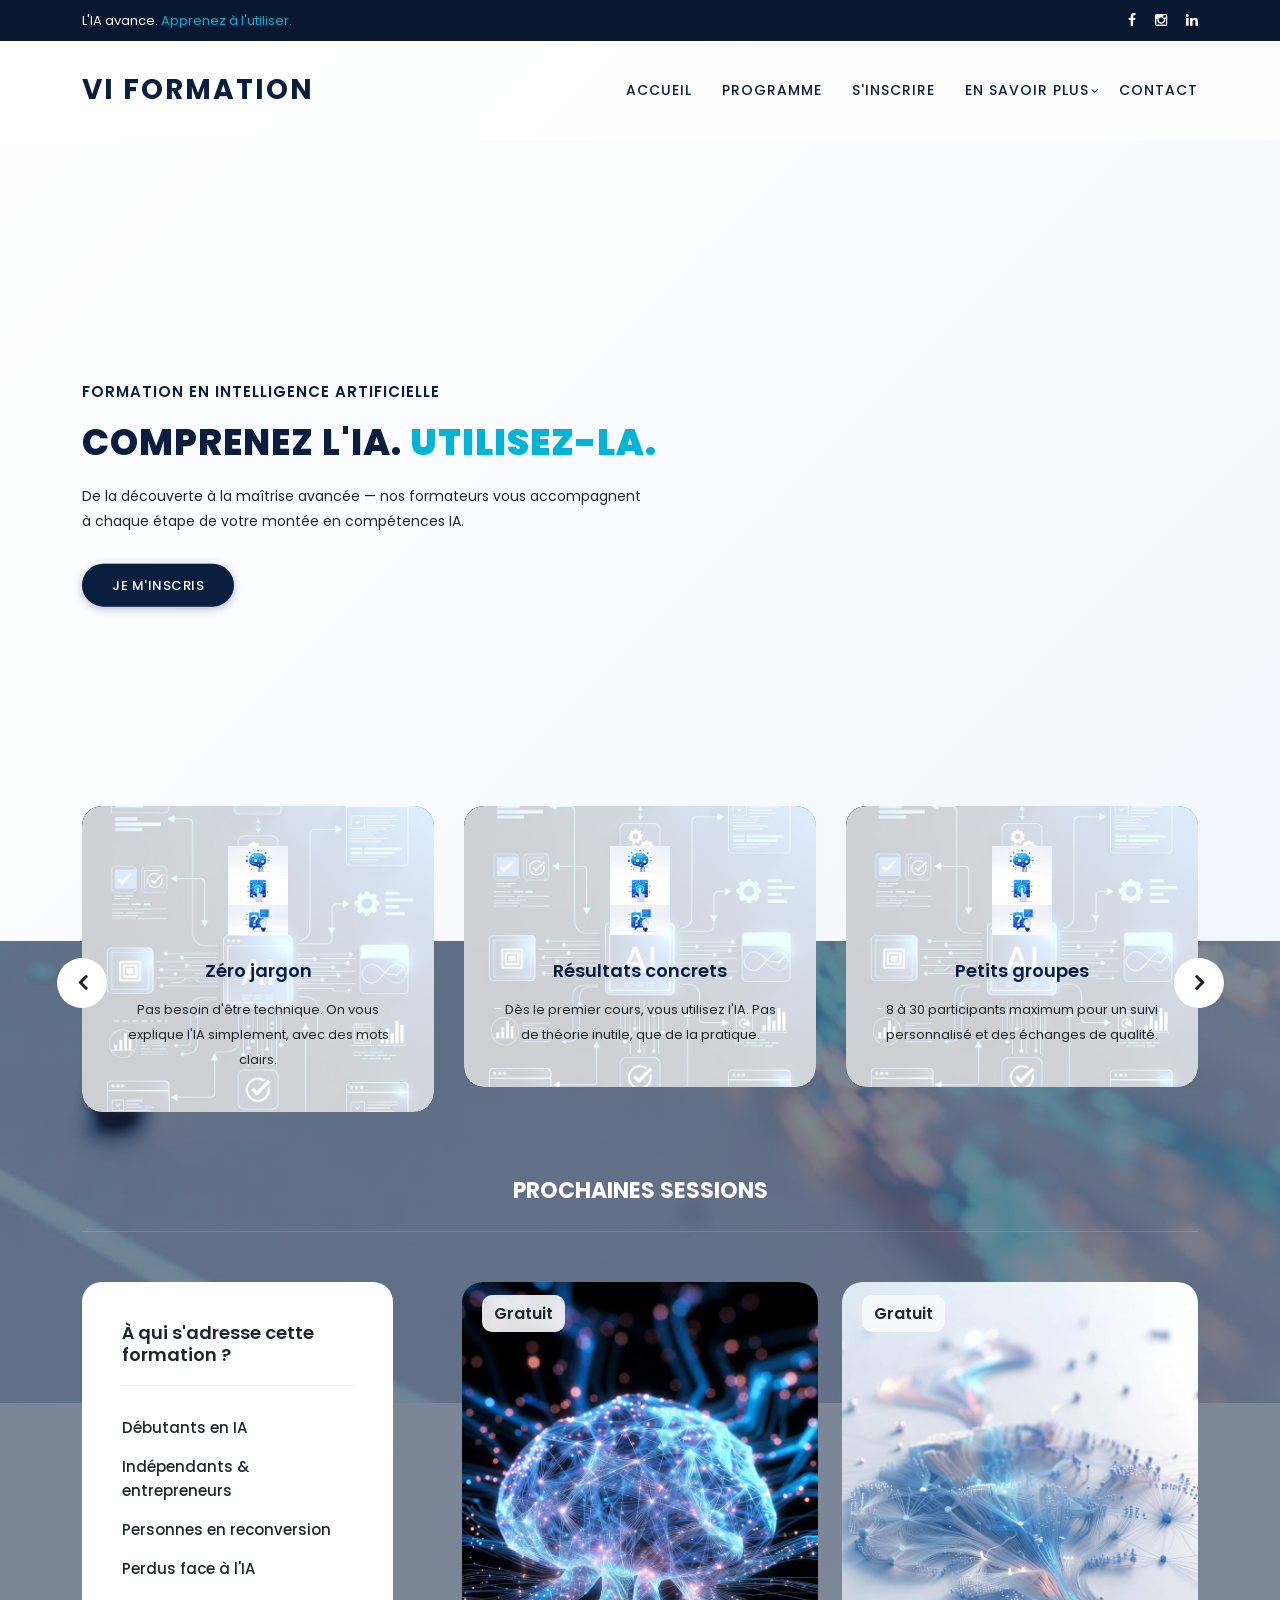
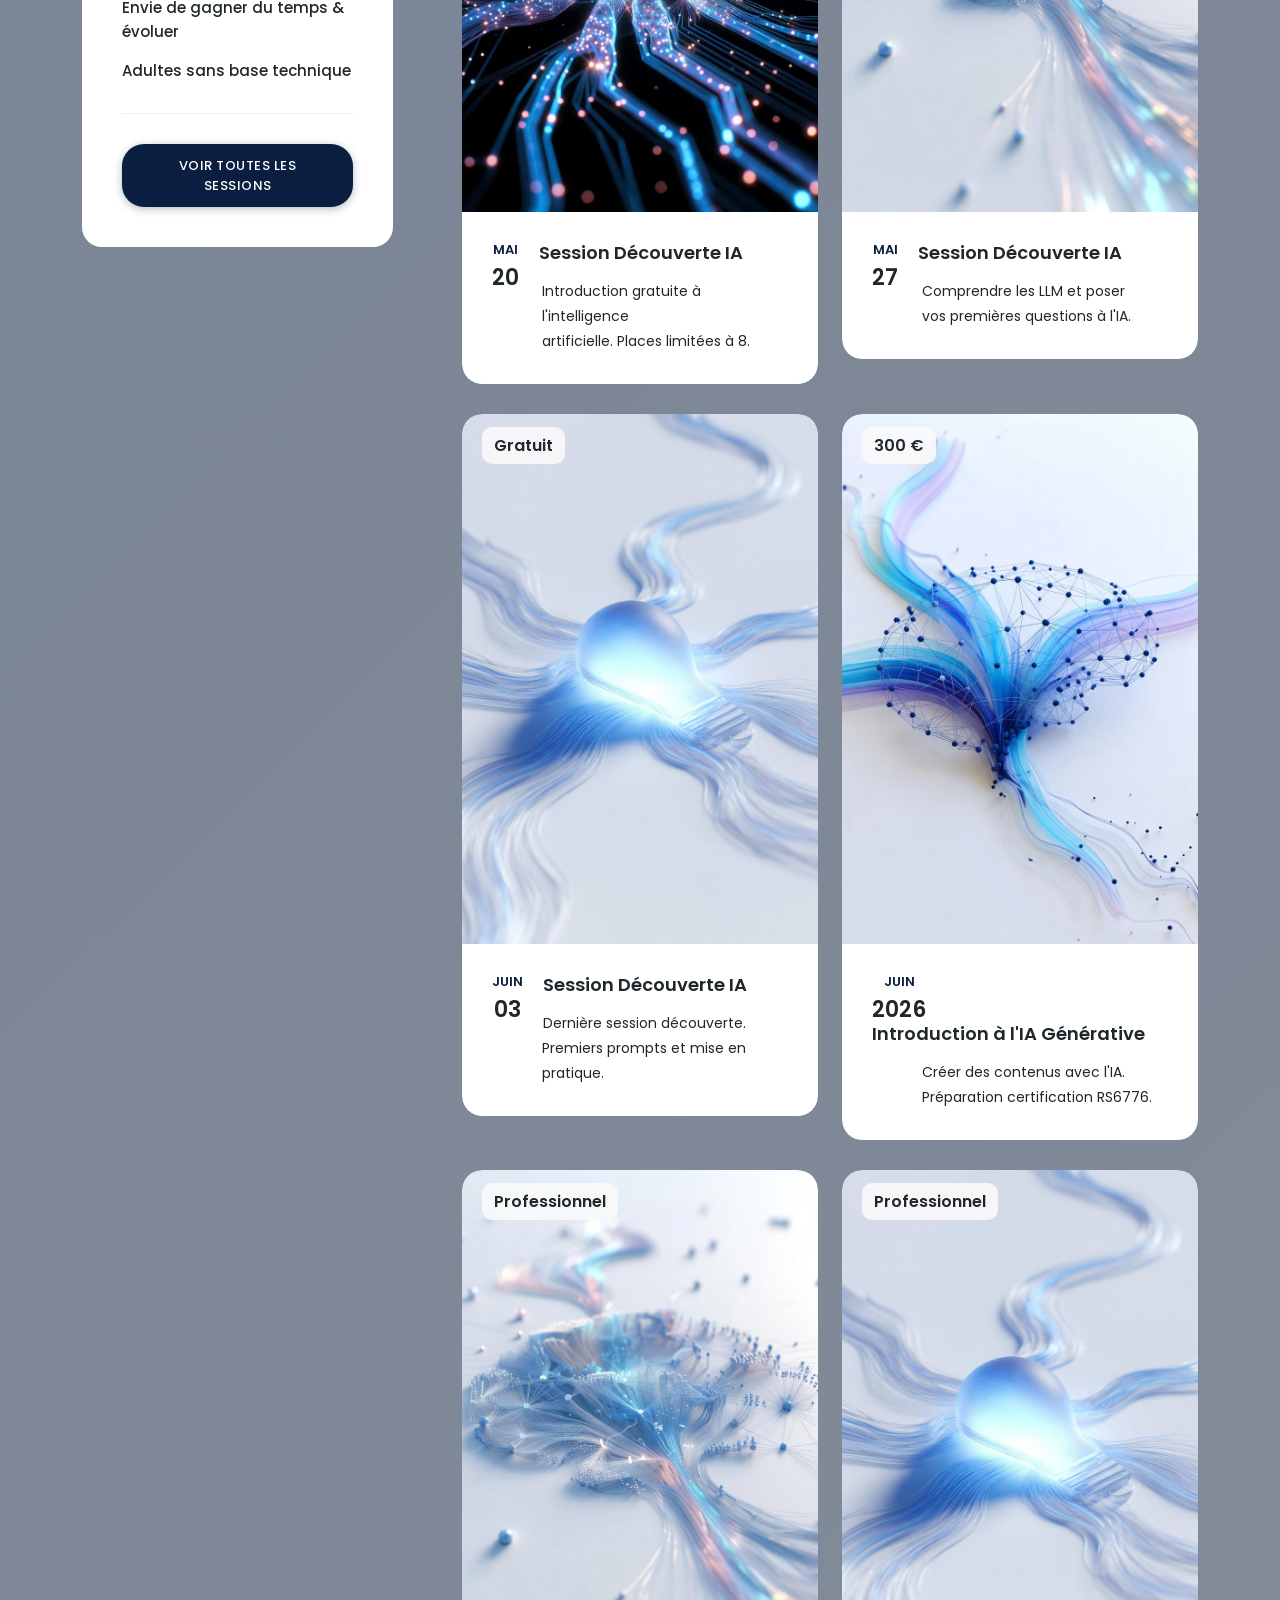
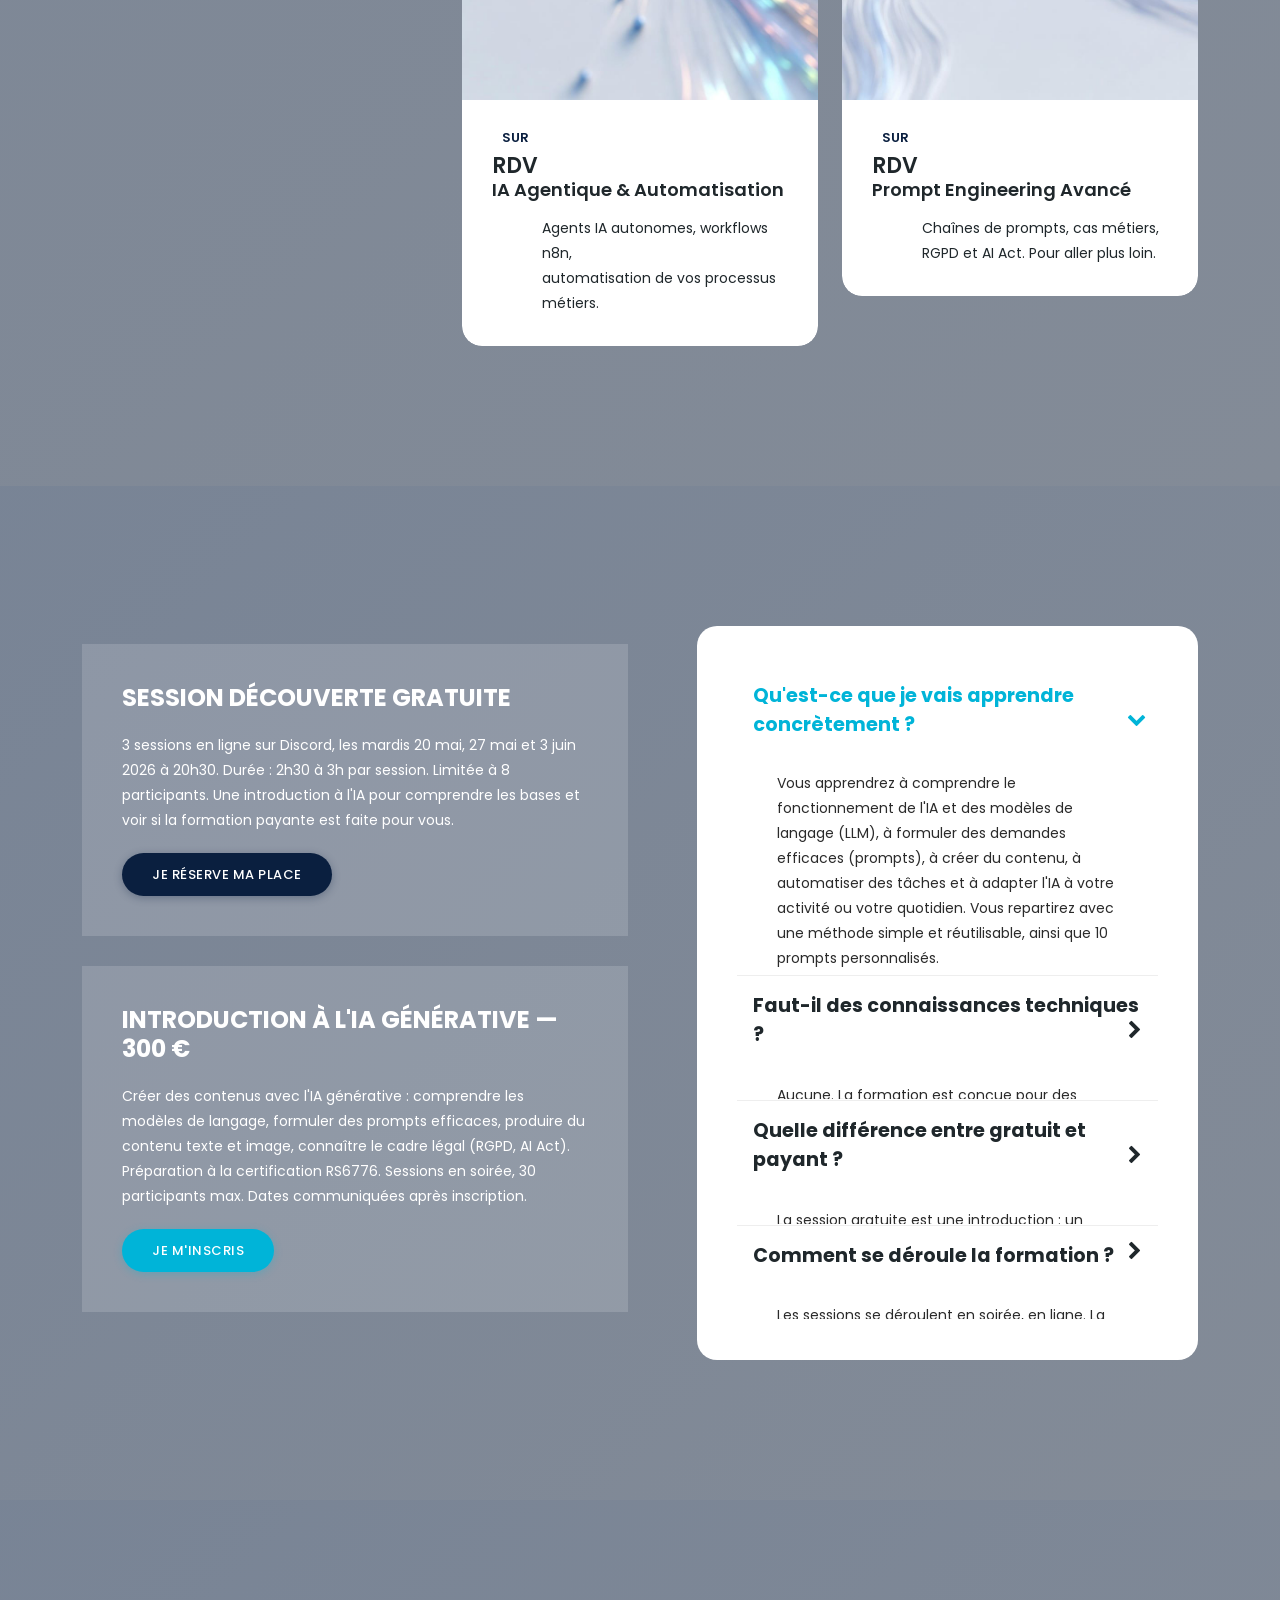
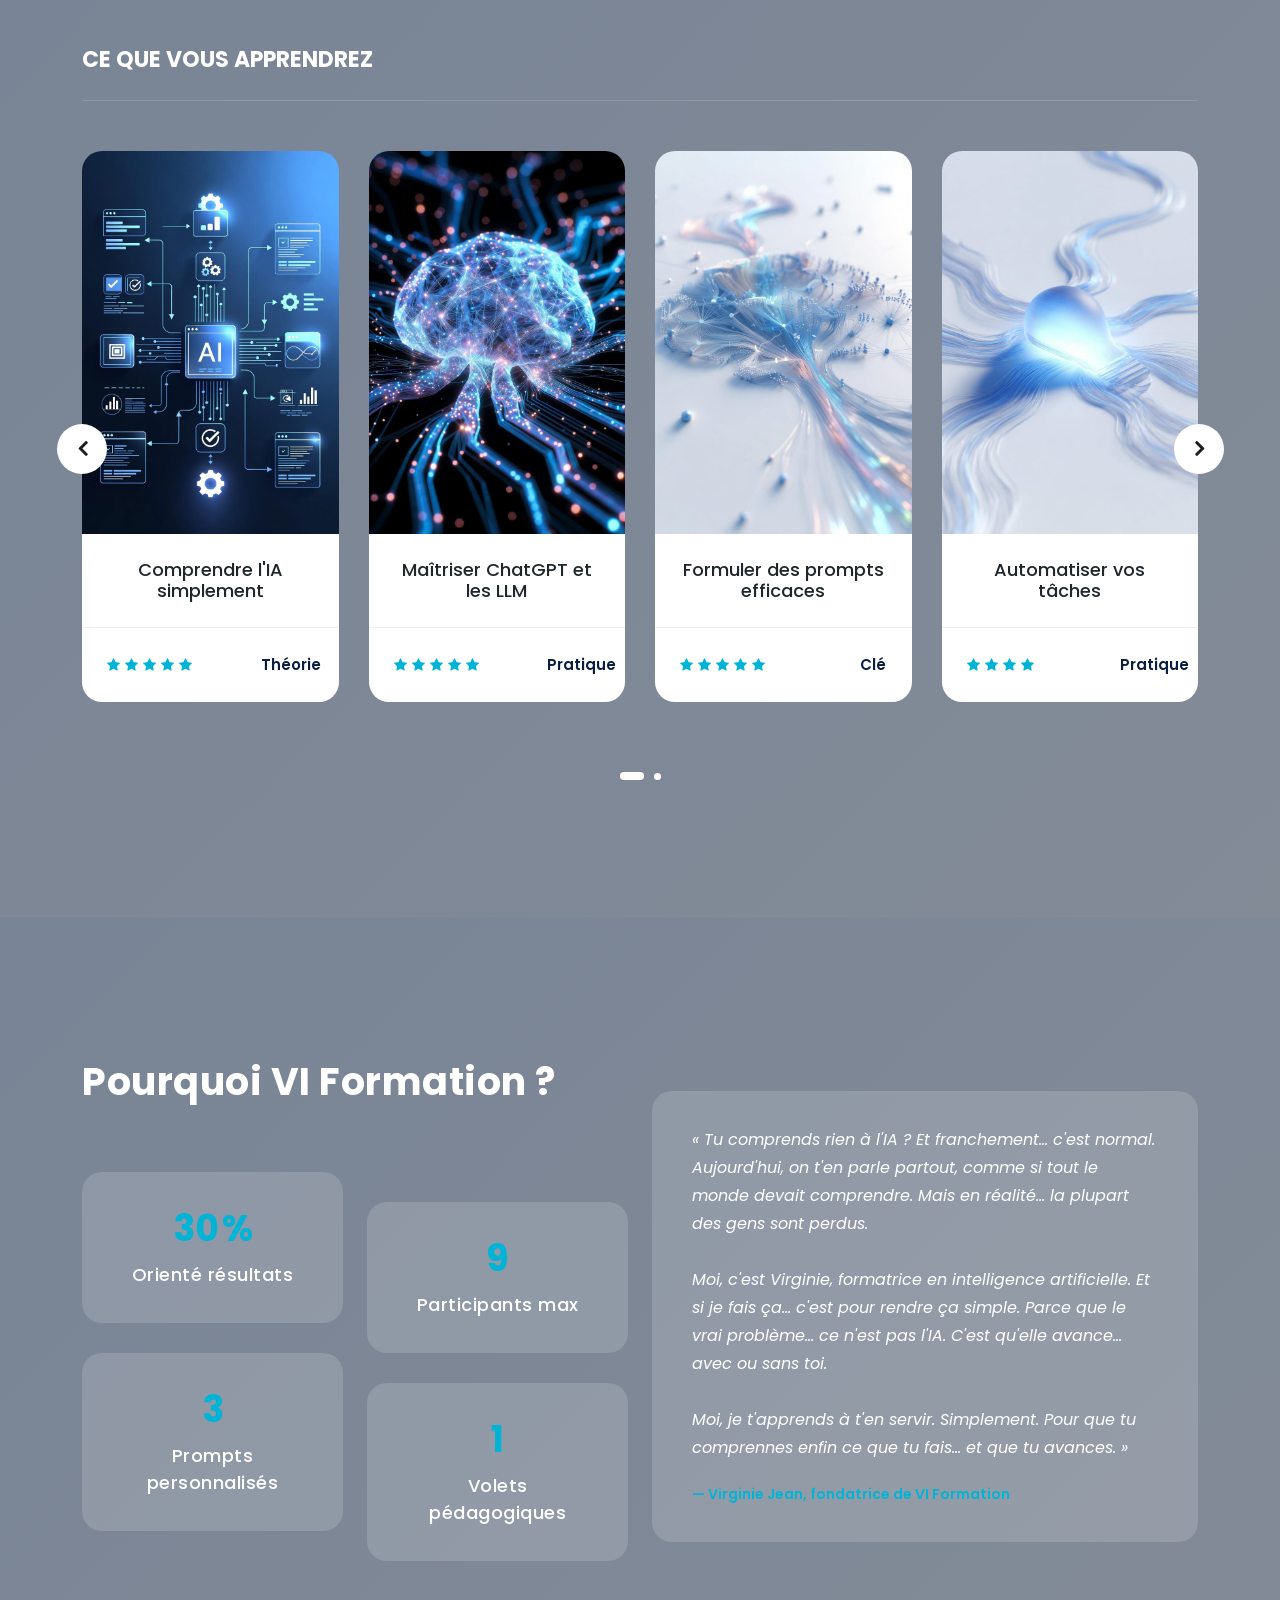
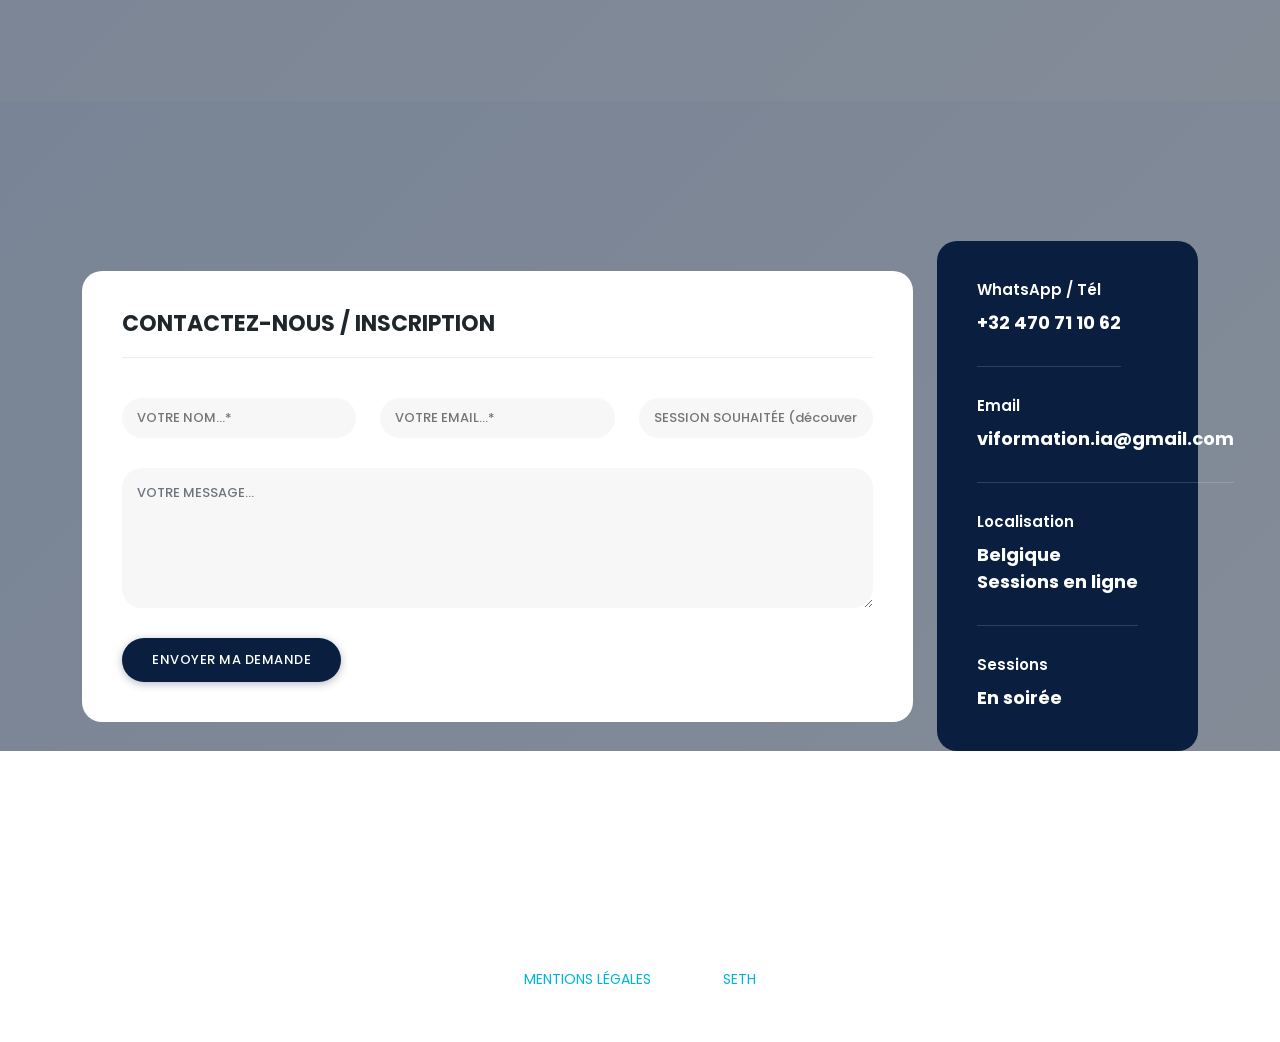
==== commit 45350191: "fix: correction numéro de téléphone +32 470 71 10 62" ====
--- a/index.html
+++ b/index.html
@@ -719,12 +719,13 @@
       </div>
     </div>
   </div>
+</section>
+
   <div class="footer">
     <p>Copyright &copy; 2026 VI Formation — Virginie Jean. Tous droits réservés. Belgique.
       <br><a href="mentions-legales.html">Mentions légales</a> |
       Site par <a href="mailto:julian.verhelle@proton.me">Seth</a></p>
   </div>
-</section>
 
 <!-- Scripts -->
 <script src="vendor/jquery/jquery.min.js"></script>
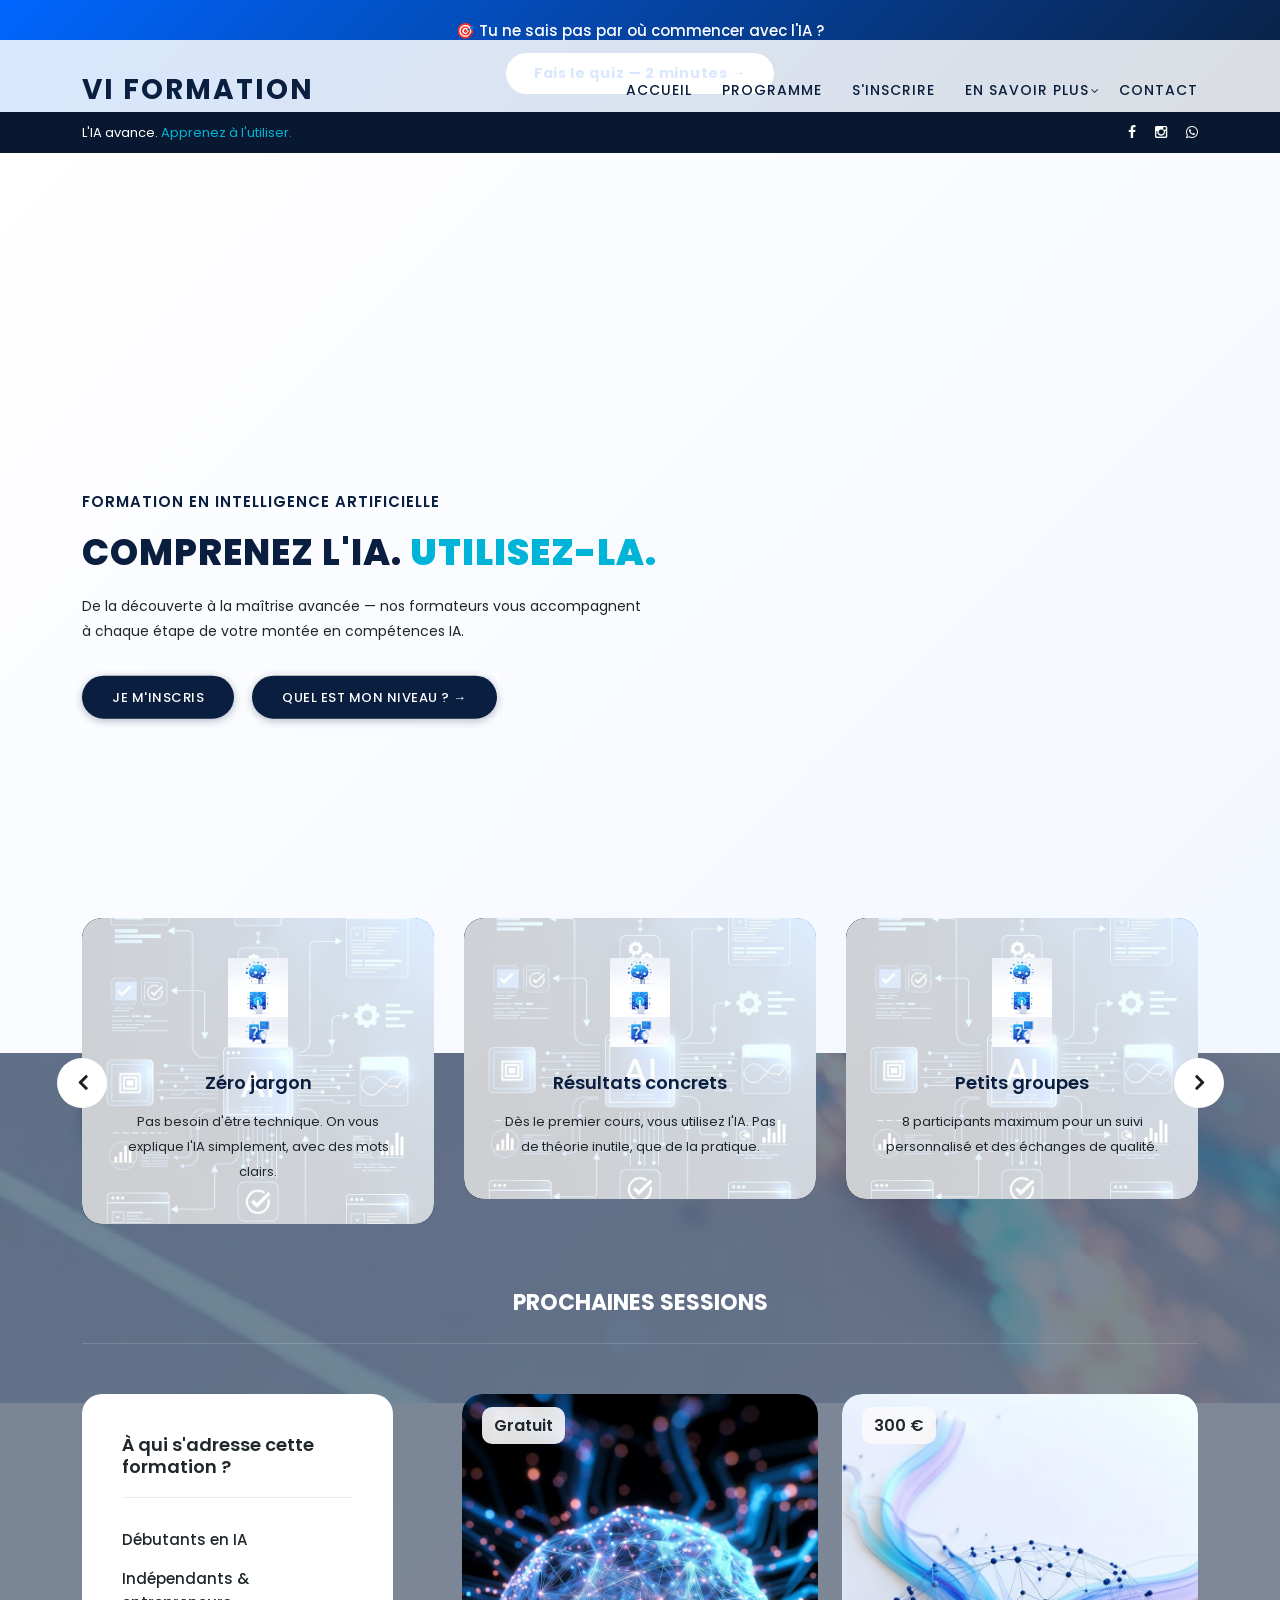
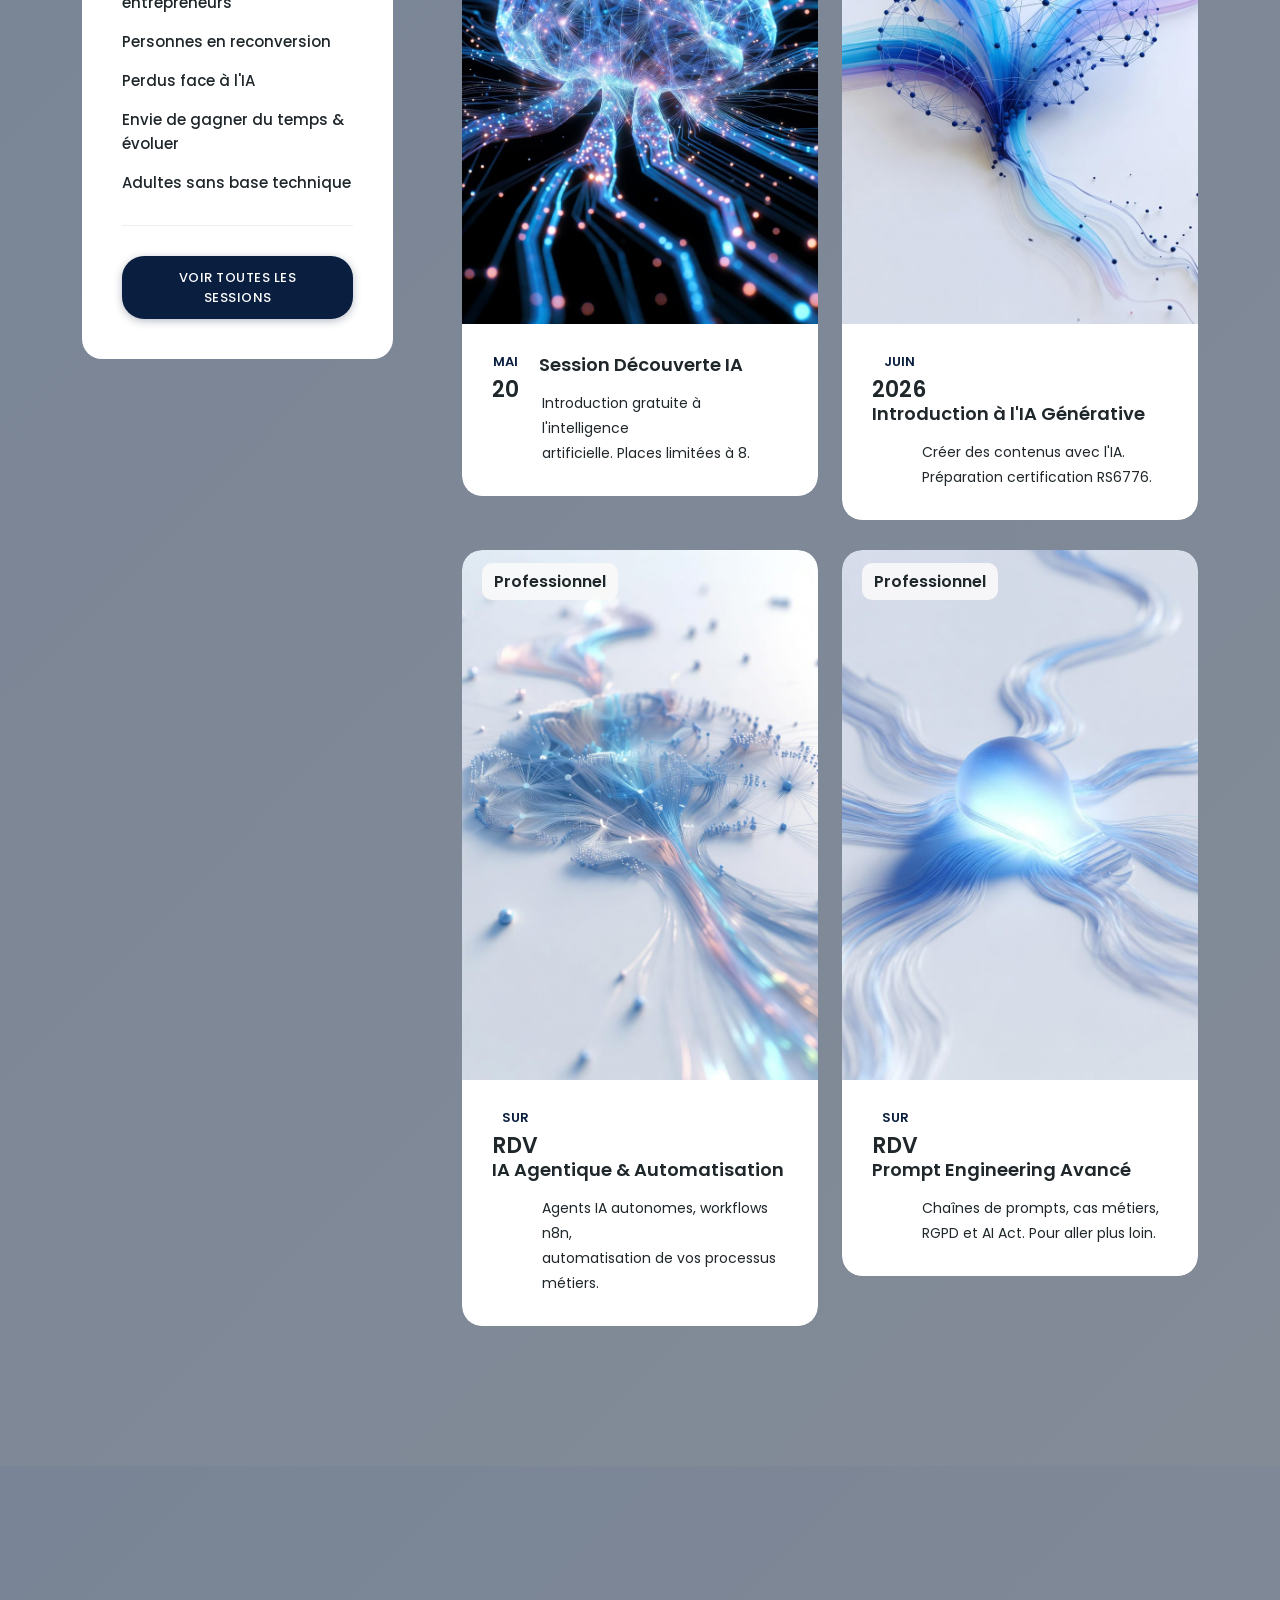
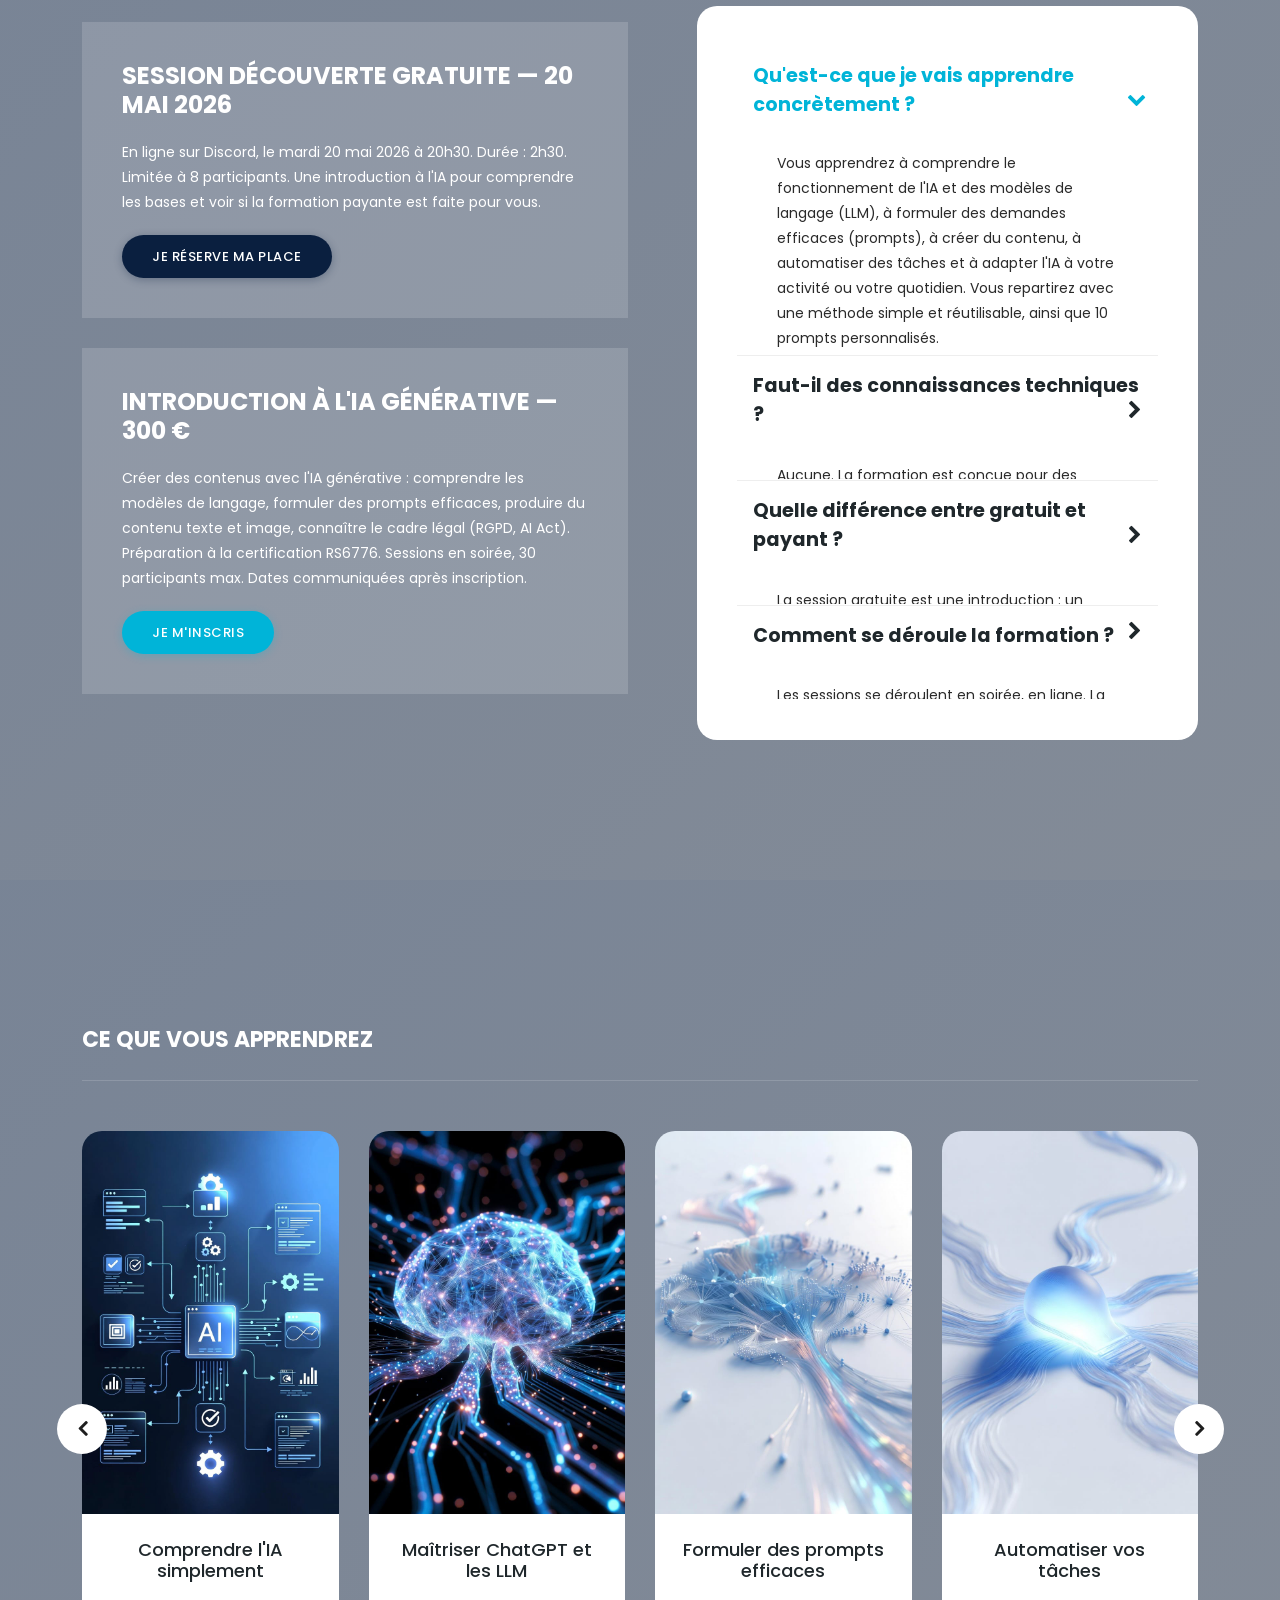
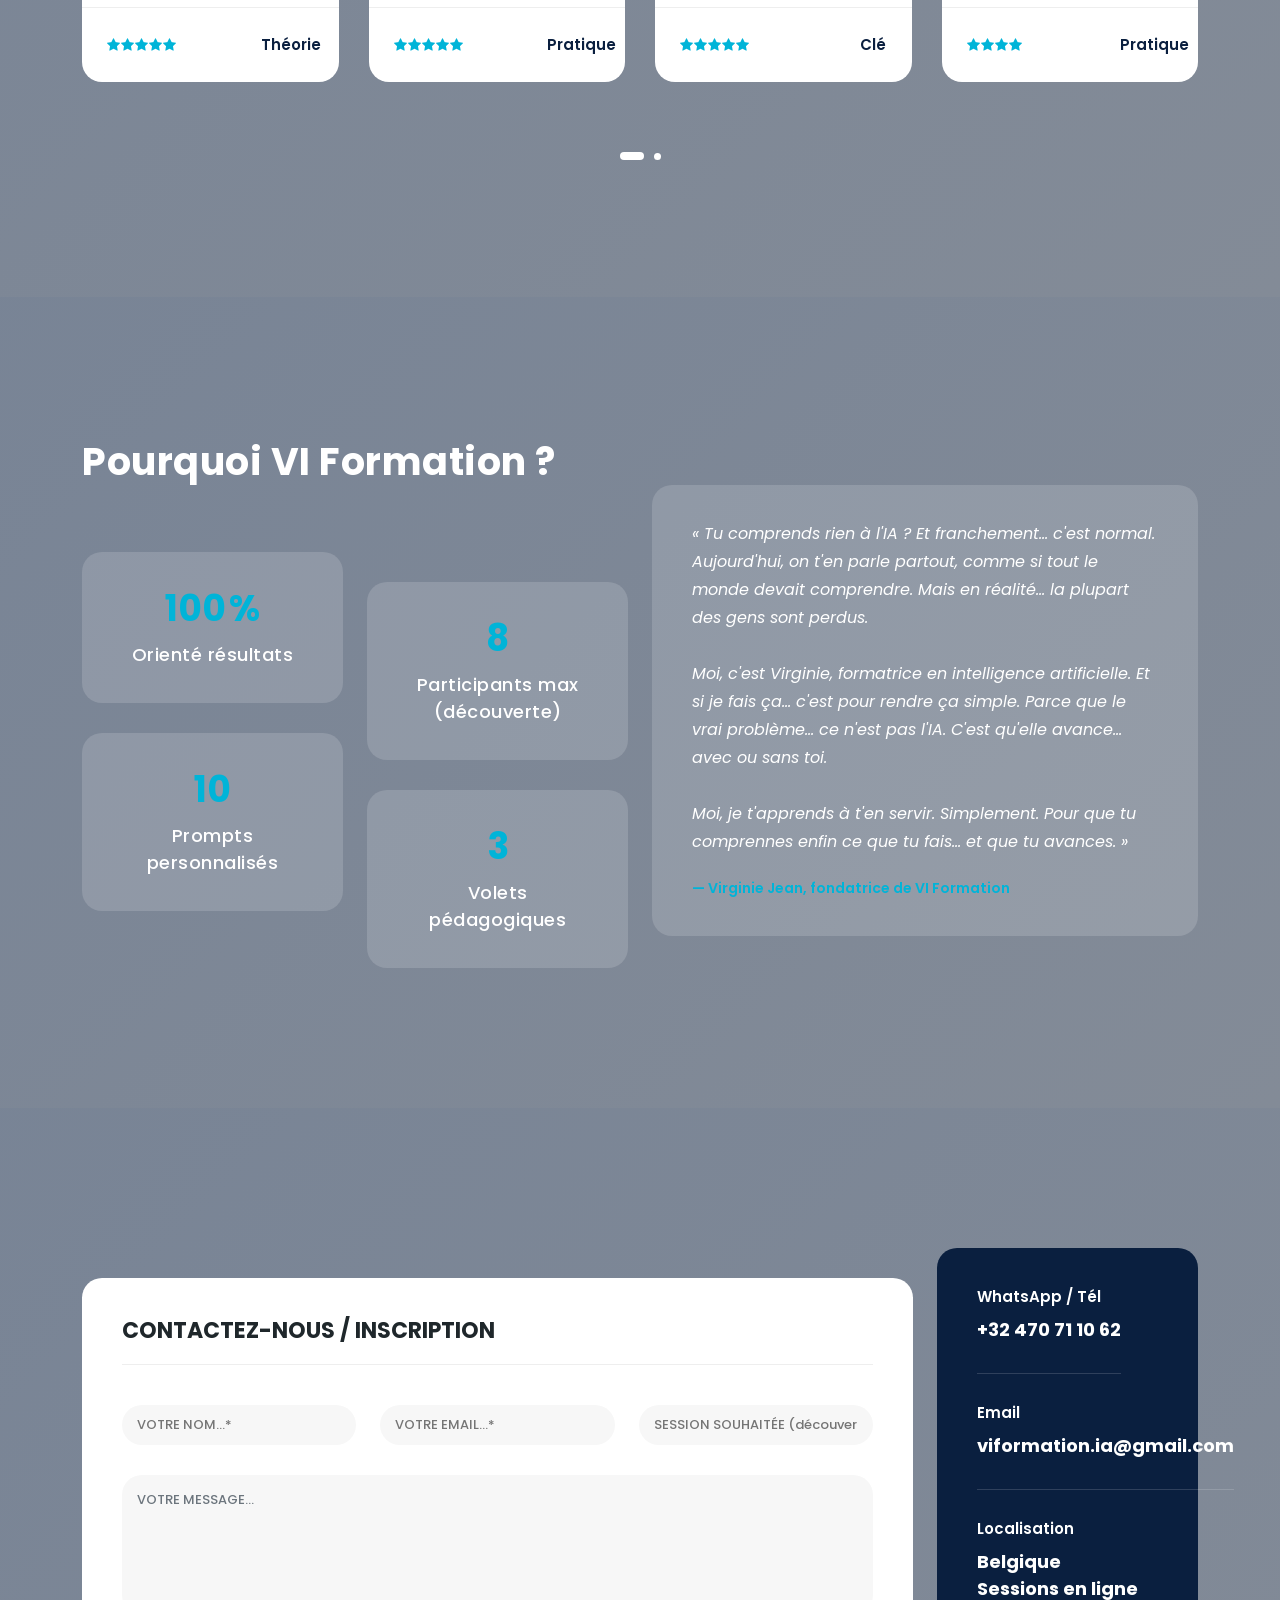
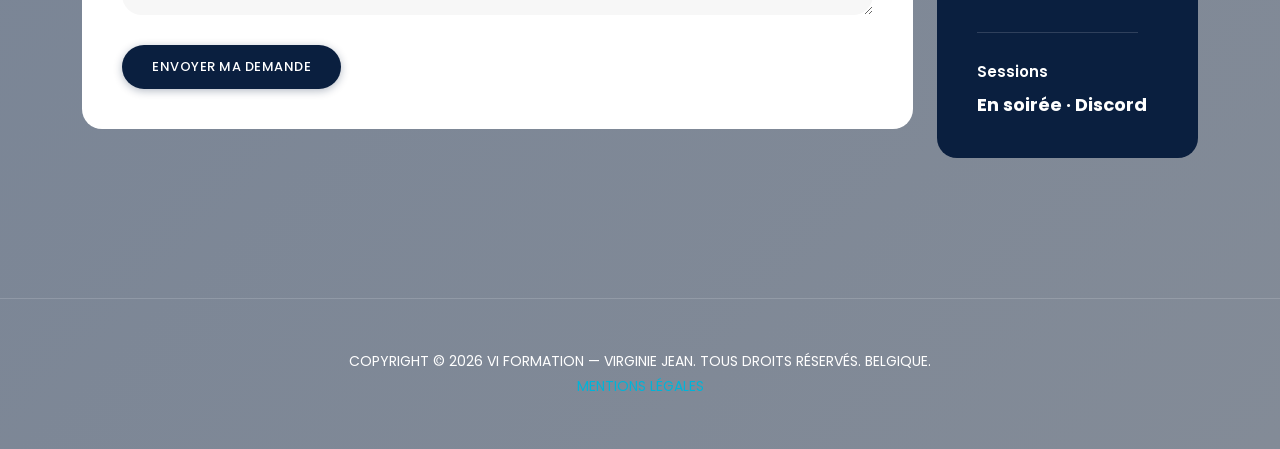
==== commit 8eafff07: "amélioration pro : liens réseaux, sessions corrigées, bouton quiz, footer nettoyé" ====
--- a/index.html
+++ b/index.html
@@ -14,20 +14,50 @@
   <link rel="manifest" href="manifest.json">
   <link rel="apple-touch-icon" href="icon-192.jpeg">
   <link href="https://fonts.googleapis.com/css?family=Poppins:100,200,300,400,500,600,700,800,900" rel="stylesheet">
-
   <title>Formation IA Belgique – VI Formation</title>
-
-  <!-- Bootstrap core CSS -->
   <link href="vendor/bootstrap/css/bootstrap.min.css" rel="stylesheet">
-
-  <!-- Additional CSS Files -->
   <link rel="stylesheet" href="assets/css/fontawesome.css">
   <link rel="stylesheet" href="assets/css/templatemo-edu-meeting.css">
   <link rel="stylesheet" href="assets/css/owl.css">
   <link rel="stylesheet" href="assets/css/lightbox.css">
+  <style>
+    .quiz-banner {
+      background: linear-gradient(135deg, #0066FF 0%, #0A1F3F 100%);
+      padding: 18px 0;
+      text-align: center;
+    }
+    .quiz-banner p {
+      color: #fff;
+      margin: 0 0 10px 0;
+      font-size: 15px;
+      font-weight: 500;
+    }
+    .quiz-banner a.btn-quiz {
+      display: inline-block;
+      background: #fff;
+      color: #0066FF;
+      font-weight: 700;
+      font-size: 14px;
+      padding: 10px 28px;
+      border-radius: 30px;
+      text-decoration: none;
+      letter-spacing: 0.05em;
+      transition: all 0.2s;
+    }
+    .quiz-banner a.btn-quiz:hover {
+      background: #0066FF;
+      color: #fff;
+    }
+  </style>
 </head>
 
 <body>
+
+<!-- Bandeau quiz -->
+<div class="quiz-banner">
+  <p>🎯 Tu ne sais pas par où commencer avec l'IA ?</p>
+  <a href="https://viformation-quizz.vercel.app" target="_blank" class="btn-quiz">Fais le quiz — 2 minutes →</a>
+</div>
 
 <!-- Bandeau supérieur -->
 <div class="sub-header">
@@ -41,9 +71,9 @@
       <div class="col-lg-4 col-sm-4">
         <div class="right-icons">
           <ul>
-            <li><a href="#"><i class="fa fa-facebook"></i></a></li>
-            <li><a href="#"><i class="fa fa-instagram"></i></a></li>
-            <li><a href="#"><i class="fa fa-linkedin"></i></a></li>
+            <li><a href="https://www.facebook.com/viformation" target="_blank"><i class="fa fa-facebook"></i></a></li>
+            <li><a href="https://www.instagram.com/viformation" target="_blank"><i class="fa fa-instagram"></i></a></li>
+            <li><a href="https://wa.me/32470711062" target="_blank"><i class="fa fa-whatsapp"></i></a></li>
           </ul>
         </div>
       </div>
@@ -57,9 +87,7 @@
     <div class="row">
       <div class="col-12">
         <nav class="main-nav">
-          <a href="index.html" class="logo">
-            VI Formation
-          </a>
+          <a href="index.html" class="logo">VI Formation</a>
           <ul class="nav">
             <li class="scroll-to-section"><a href="#top" class="active">Accueil</a></li>
             <li class="scroll-to-section"><a href="#courses">Programme</a></li>
@@ -74,9 +102,7 @@
             </li>
             <li class="scroll-to-section"><a href="#contact">Contact</a></li>
           </ul>
-          <a class='menu-trigger'>
-            <span>Menu</span>
-          </a>
+          <a class='menu-trigger'><span>Menu</span></a>
         </nav>
       </div>
     </div>
@@ -88,7 +114,6 @@
   <video autoplay muted loop id="bg-video">
     <source src="assets/images/course-video.mp4" type="video/mp4" />
   </video>
-
   <div class="video-overlay header-text">
     <div class="container">
       <div class="row">
@@ -97,8 +122,11 @@
             <h6>Formation en Intelligence Artificielle</h6>
             <h2>Comprenez l'IA. <em>Utilisez-la.</em></h2>
             <p>De la découverte à la maîtrise avancée — nos formateurs vous accompagnent à chaque étape de votre montée en compétences IA.</p>
-            <div class="main-button-red">
+            <div class="main-button-red" style="display:inline-block; margin-right: 12px;">
               <div class="scroll-to-section"><a href="#apply">Je m'inscris</a></div>
+            </div>
+            <div class="main-button-red" style="display:inline-block; background: transparent; border: 2px solid #fff;">
+              <a href="https://viformation-quizz.vercel.app" target="_blank" style="color:#fff;">Quel est mon niveau ? →</a>
             </div>
           </div>
         </div>
@@ -113,67 +141,48 @@
     <div class="row">
       <div class="col-lg-12">
         <div class="owl-service-item owl-carousel">
-
-          <div class="item">
-            <div class="icon">
-              <img src="assets/images/service-icon-01.png" alt="">
-            </div>
+          <div class="item">
+            <div class="icon"><img src="assets/images/service-icon-01.png" alt=""></div>
             <div class="down-content">
               <h4>Zéro jargon</h4>
               <p>Pas besoin d'être technique. On vous explique l'IA simplement, avec des mots clairs.</p>
             </div>
           </div>
-
-          <div class="item">
-            <div class="icon">
-              <img src="assets/images/service-icon-02.png" alt="">
-            </div>
+          <div class="item">
+            <div class="icon"><img src="assets/images/service-icon-02.png" alt=""></div>
             <div class="down-content">
               <h4>Résultats concrets</h4>
               <p>Dès le premier cours, vous utilisez l'IA. Pas de théorie inutile, que de la pratique.</p>
             </div>
           </div>
-
-          <div class="item">
-            <div class="icon">
-              <img src="assets/images/service-icon-03.png" alt="">
-            </div>
+          <div class="item">
+            <div class="icon"><img src="assets/images/service-icon-03.png" alt=""></div>
             <div class="down-content">
               <h4>Petits groupes</h4>
-              <p>8 à 30 participants maximum pour un suivi personnalisé et des échanges de qualité.</p>
-            </div>
-          </div>
-
-          <div class="item">
-            <div class="icon">
-              <img src="assets/images/service-icon-02.png" alt="">
-            </div>
+              <p>8 participants maximum pour un suivi personnalisé et des échanges de qualité.</p>
+            </div>
+          </div>
+          <div class="item">
+            <div class="icon"><img src="assets/images/service-icon-02.png" alt=""></div>
             <div class="down-content">
               <h4>10 prompts offerts</h4>
               <p>Repartez avec 10 prompts personnalisés, adaptés à votre situation et votre activité.</p>
             </div>
           </div>
-
-          <div class="item">
-            <div class="icon">
-              <img src="assets/images/service-icon-03.png" alt="">
-            </div>
+          <div class="item">
+            <div class="icon"><img src="assets/images/service-icon-03.png" alt=""></div>
             <div class="down-content">
               <h4>Méthode réplicable</h4>
               <p>Une méthode simple et réutilisable pour être autonome avec l'IA après la formation.</p>
             </div>
           </div>
-
-          <div class="item">
-            <div class="icon">
-              <img src="assets/images/service-icon-01.png" alt="">
-            </div>
+          <div class="item">
+            <div class="icon"><img src="assets/images/service-icon-01.png" alt=""></div>
             <div class="down-content">
               <h4>IA pour Professionnels</h4>
-              <p>Automatisation n8n, agents IA autonomes, prompt engineering avancé, audit IA, intégrations API. Des formations terrain par des experts certifiés.</p>
-            </div>
-          </div>
-
+              <p>Automatisation n8n, agents IA autonomes, prompt engineering avancé, audit IA, intégrations API.</p>
+            </div>
+          </div>
         </div>
       </div>
     </div>
@@ -207,103 +216,57 @@
       </div>
       <div class="col-lg-8">
         <div class="row">
+          <!-- Session découverte 20 mai — seule session gratuite -->
           <div class="col-lg-6">
             <div class="meeting-item">
               <div class="thumb">
-                <div class="price">
-                  <span>Gratuit</span>
-                </div>
+                <div class="price"><span>Gratuit</span></div>
                 <a href="meetings.html"><img src="assets/images/meeting-01.jpg" alt="Session découverte IA"></a>
               </div>
               <div class="down-content">
-                <div class="date">
-                  <h6>Mai <span>20</span></h6>
-                </div>
+                <div class="date"><h6>Mai <span>20</span></h6></div>
                 <a href="meetings.html"><h4>Session Découverte IA</h4></a>
                 <p>Introduction gratuite à l'intelligence<br>artificielle. Places limitées à 8.</p>
               </div>
             </div>
           </div>
+          <!-- Formation payante juin -->
           <div class="col-lg-6">
             <div class="meeting-item">
               <div class="thumb">
-                <div class="price">
-                  <span>Gratuit</span>
-                </div>
-                <a href="meetings.html"><img src="assets/images/meeting-02.jpg" alt="Session découverte IA"></a>
+                <div class="price"><span>300 &euro;</span></div>
+                <a href="meetings.html"><img src="assets/images/meeting-04.jpg" alt="Introduction IA Générative"></a>
               </div>
               <div class="down-content">
-                <div class="date">
-                  <h6>Mai <span>27</span></h6>
-                </div>
-                <a href="meetings.html"><h4>Session Découverte IA</h4></a>
-                <p>Comprendre les LLM et poser<br>vos premières questions à l'IA.</p>
-              </div>
-            </div>
-          </div>
+                <div class="date"><h6>Juin <span>2026</span></h6></div>
+                <a href="meetings.html"><h4>Introduction à l'IA Générative</h4></a>
+                <p>Créer des contenus avec l'IA.<br>Préparation certification RS6776.</p>
+              </div>
+            </div>
+          </div>
+          <!-- IA Agentique -->
           <div class="col-lg-6">
             <div class="meeting-item">
               <div class="thumb">
-                <div class="price">
-                  <span>Gratuit</span>
-                </div>
-                <a href="meetings.html"><img src="assets/images/meeting-03.jpg" alt="Session découverte IA"></a>
+                <div class="price"><span>Professionnel</span></div>
+                <a href="meetings.html"><img src="assets/images/meeting-02.jpg" alt="IA Agentique"></a>
               </div>
               <div class="down-content">
-                <div class="date">
-                  <h6>Juin <span>03</span></h6>
-                </div>
-                <a href="meetings.html"><h4>Session Découverte IA</h4></a>
-                <p>Dernière session découverte.<br>Premiers prompts et mise en pratique.</p>
-              </div>
-            </div>
-          </div>
+                <div class="date"><h6>Sur <span>RDV</span></h6></div>
+                <a href="meetings.html"><h4>IA Agentique &amp; Automatisation</h4></a>
+                <p>Agents IA autonomes, workflows n8n,<br>automatisation de vos processus métiers.</p>
+              </div>
+            </div>
+          </div>
+          <!-- Prompt Engineering -->
           <div class="col-lg-6">
             <div class="meeting-item">
               <div class="thumb">
-                <div class="price">
-                  <span>300 &euro;</span>
-                </div>
-                <a href="meetings.html"><img src="assets/images/meeting-04.jpg" alt="Introduction IA Générative"></a>
+                <div class="price"><span>Professionnel</span></div>
+                <a href="meetings.html"><img src="assets/images/meeting-03.jpg" alt="Prompt Engineering"></a>
               </div>
               <div class="down-content">
-                <div class="date">
-                  <h6>Juin <span>2026</span></h6>
-                </div>
-                <a href="meetings.html"><h4>Introduction à l'IA Générative</h4></a>
-                <p>Créer des contenus avec l'IA.<br>Préparation certification RS6776.</p>
-              </div>
-            </div>
-          </div>
-          <div class="col-lg-6">
-            <div class="meeting-item">
-              <div class="thumb">
-                <div class="price">
-                  <span>Professionnel</span>
-                </div>
-                <a href="meetings.html"><img src="assets/images/meeting-02.jpg" alt="IA Agentique"></a>
-              </div>
-              <div class="down-content">
-                <div class="date">
-                  <h6>Sur <span>RDV</span></h6>
-                </div>
-                <a href="meetings.html"><h4>IA Agentique &amp; Automatisation</h4></a>
-                <p>Agents IA autonomes, workflows n8n,<br>automatisation de vos processus métiers.</p>
-              </div>
-            </div>
-          </div>
-          <div class="col-lg-6">
-            <div class="meeting-item">
-              <div class="thumb">
-                <div class="price">
-                  <span>Professionnel</span>
-                </div>
-                <a href="meetings.html"><img src="assets/images/meeting-03.jpg" alt="Prompt Engineering"></a>
-              </div>
-              <div class="down-content">
-                <div class="date">
-                  <h6>Sur <span>RDV</span></h6>
-                </div>
+                <div class="date"><h6>Sur <span>RDV</span></h6></div>
                 <a href="meetings.html"><h4>Prompt Engineering Avancé</h4></a>
                 <p>Chaînes de prompts, cas métiers,<br>RGPD et AI Act. Pour aller plus loin.</p>
               </div>
@@ -323,8 +286,8 @@
         <div class="row">
           <div class="col-lg-12">
             <div class="item">
-              <h3>SESSION DÉCOUVERTE GRATUITE</h3>
-              <p>3 sessions en ligne sur Discord, les mardis 20 mai, 27 mai et 3 juin 2026 à 20h30. Durée : 2h30 à 3h par session. Limitée à 8 participants. Une introduction à l'IA pour comprendre les bases et voir si la formation payante est faite pour vous.</p>
+              <h3>SESSION DÉCOUVERTE GRATUITE — 20 MAI 2026</h3>
+              <p>En ligne sur Discord, le mardi 20 mai 2026 à 20h30. Durée : 2h30. Limitée à 8 participants. Une introduction à l'IA pour comprendre les bases et voir si la formation payante est faite pour vous.</p>
               <div class="main-button-red">
                 <div class="scroll-to-section"><a href="#contact">Je réserve ma place</a></div>
               </div>
@@ -346,9 +309,7 @@
           <article class="accordion">
             <div class="accordion-head">
               <span>Qu'est-ce que je vais apprendre concrètement ?</span>
-              <span class="icon">
-                <i class="icon fa fa-chevron-right"></i>
-              </span>
+              <span class="icon"><i class="icon fa fa-chevron-right"></i></span>
             </div>
             <div class="accordion-body">
               <div class="content">
@@ -359,9 +320,7 @@
           <article class="accordion">
             <div class="accordion-head">
               <span>Faut-il des connaissances techniques ?</span>
-              <span class="icon">
-                <i class="icon fa fa-chevron-right"></i>
-              </span>
+              <span class="icon"><i class="icon fa fa-chevron-right"></i></span>
             </div>
             <div class="accordion-body">
               <div class="content">
@@ -372,26 +331,22 @@
           <article class="accordion">
             <div class="accordion-head">
               <span>Quelle différence entre gratuit et payant ?</span>
-              <span class="icon">
-                <i class="icon fa fa-chevron-right"></i>
-              </span>
+              <span class="icon"><i class="icon fa fa-chevron-right"></i></span>
             </div>
             <div class="accordion-body">
               <div class="content">
-                <p>La session gratuite est une introduction : un aperçu de l'IA pour comprendre les bases. La formation à 300 &euro; est un programme d'introduction à l'IA générative : comprendre les LLM, créer du contenu, maîtriser les prompts, connaître le cadre légal. Elle prépare à la certification RS6776. Les formations IA Avancée (agents, automatisation, sur mesure) sont sur devis.</p>
+                <p>La session gratuite est une introduction : un aperçu de l'IA pour comprendre les bases. La formation à 300 &euro; est un programme complet d'introduction à l'IA générative : comprendre les LLM, créer du contenu, maîtriser les prompts, connaître le cadre légal. Elle prépare à la certification RS6776. Les formations IA Avancée (agents, automatisation, sur mesure) sont sur devis.</p>
               </div>
             </div>
           </article>
           <article class="accordion last-accordion">
             <div class="accordion-head">
               <span>Comment se déroule la formation ?</span>
-              <span class="icon">
-                <i class="icon fa fa-chevron-right"></i>
-              </span>
+              <span class="icon"><i class="icon fa fa-chevron-right"></i></span>
             </div>
             <div class="accordion-body">
               <div class="content">
-                <p>Les sessions se déroulent en soirée, en ligne. La session gratuite utilise Discord. La formation « Introduction à l'IA Générative » (300 &euro;) est structurée en 3 volets : comprendre les modèles de langage et le cadre légal, créer du contenu avec l'IA (prompts, texte, image), et une session d'accompagnement avec remise de vos 10 prompts personnalisés. Elle prépare à la certification RS6776.</p>
+                <p>Les sessions se déroulent en soirée, en ligne. La session gratuite utilise Discord. La formation « Introduction à l'IA Générative » (300 &euro;) est structurée en 3 volets : comprendre les modèles de langage et le cadre légal, créer du contenu avec l'IA (prompts, texte, image), et une session d'accompagnement avec remise de vos 10 prompts personnalisés.</p>
               </div>
             </div>
           </article>
@@ -406,9 +361,7 @@
   <div class="container">
     <div class="row">
       <div class="col-lg-12">
-        <div class="section-heading">
-          <h2>Ce que vous apprendrez</h2>
-        </div>
+        <div class="section-heading"><h2>Ce que vous apprendrez</h2></div>
       </div>
       <div class="col-lg-12">
         <div class="owl-courses-item owl-carousel">
@@ -416,192 +369,71 @@
             <img src="assets/images/course-01.jpg" alt="Comprendre l'IA">
             <div class="down-content">
               <h4>Comprendre l'IA simplement</h4>
-              <div class="info">
-                <div class="row">
-                  <div class="col-8">
-                    <ul>
-                      <li><i class="fa fa-star"></i></li>
-                      <li><i class="fa fa-star"></i></li>
-                      <li><i class="fa fa-star"></i></li>
-                      <li><i class="fa fa-star"></i></li>
-                      <li><i class="fa fa-star"></i></li>
-                    </ul>
-                  </div>
-                  <div class="col-4">
-                    <span>Théorie</span>
-                  </div>
-                </div>
-              </div>
+              <div class="info"><div class="row"><div class="col-8"><ul><li><i class="fa fa-star"></i></li><li><i class="fa fa-star"></i></li><li><i class="fa fa-star"></i></li><li><i class="fa fa-star"></i></li><li><i class="fa fa-star"></i></li></ul></div><div class="col-4"><span>Théorie</span></div></div></div>
             </div>
           </div>
           <div class="item">
             <img src="assets/images/course-02.jpg" alt="LLM et ChatGPT">
             <div class="down-content">
               <h4>Maîtriser ChatGPT et les LLM</h4>
-              <div class="info">
-                <div class="row">
-                  <div class="col-8">
-                    <ul>
-                      <li><i class="fa fa-star"></i></li>
-                      <li><i class="fa fa-star"></i></li>
-                      <li><i class="fa fa-star"></i></li>
-                      <li><i class="fa fa-star"></i></li>
-                      <li><i class="fa fa-star"></i></li>
-                    </ul>
-                  </div>
-                  <div class="col-4">
-                    <span>Pratique</span>
-                  </div>
-                </div>
-              </div>
+              <div class="info"><div class="row"><div class="col-8"><ul><li><i class="fa fa-star"></i></li><li><i class="fa fa-star"></i></li><li><i class="fa fa-star"></i></li><li><i class="fa fa-star"></i></li><li><i class="fa fa-star"></i></li></ul></div><div class="col-4"><span>Pratique</span></div></div></div>
             </div>
           </div>
           <div class="item">
             <img src="assets/images/course-03.jpg" alt="Prompts efficaces">
             <div class="down-content">
               <h4>Formuler des prompts efficaces</h4>
-              <div class="info">
-                <div class="row">
-                  <div class="col-8">
-                    <ul>
-                      <li><i class="fa fa-star"></i></li>
-                      <li><i class="fa fa-star"></i></li>
-                      <li><i class="fa fa-star"></i></li>
-                      <li><i class="fa fa-star"></i></li>
-                      <li><i class="fa fa-star"></i></li>
-                    </ul>
-                  </div>
-                  <div class="col-4">
-                    <span>Clé</span>
-                  </div>
-                </div>
-              </div>
+              <div class="info"><div class="row"><div class="col-8"><ul><li><i class="fa fa-star"></i></li><li><i class="fa fa-star"></i></li><li><i class="fa fa-star"></i></li><li><i class="fa fa-star"></i></li><li><i class="fa fa-star"></i></li></ul></div><div class="col-4"><span>Clé</span></div></div></div>
             </div>
           </div>
           <div class="item">
             <img src="assets/images/course-04.jpg" alt="Automatiser">
             <div class="down-content">
               <h4>Automatiser vos tâches</h4>
-              <div class="info">
-                <div class="row">
-                  <div class="col-8">
-                    <ul>
-                      <li><i class="fa fa-star"></i></li>
-                      <li><i class="fa fa-star"></i></li>
-                      <li><i class="fa fa-star"></i></li>
-                      <li><i class="fa fa-star"></i></li>
-                    </ul>
-                  </div>
-                  <div class="col-4">
-                    <span>Pratique</span>
-                  </div>
-                </div>
-              </div>
+              <div class="info"><div class="row"><div class="col-8"><ul><li><i class="fa fa-star"></i></li><li><i class="fa fa-star"></i></li><li><i class="fa fa-star"></i></li><li><i class="fa fa-star"></i></li></ul></div><div class="col-4"><span>Pratique</span></div></div></div>
             </div>
           </div>
           <div class="item">
             <img src="assets/images/course-01.jpg" alt="Créer du contenu">
             <div class="down-content">
               <h4>Créer du contenu avec l'IA</h4>
-              <div class="info">
-                <div class="row">
-                  <div class="col-8">
-                    <ul>
-                      <li><i class="fa fa-star"></i></li>
-                      <li><i class="fa fa-star"></i></li>
-                      <li><i class="fa fa-star"></i></li>
-                      <li><i class="fa fa-star"></i></li>
-                      <li><i class="fa fa-star"></i></li>
-                    </ul>
-                  </div>
-                  <div class="col-4">
-                    <span>Pratique</span>
-                  </div>
-                </div>
-              </div>
+              <div class="info"><div class="row"><div class="col-8"><ul><li><i class="fa fa-star"></i></li><li><i class="fa fa-star"></i></li><li><i class="fa fa-star"></i></li><li><i class="fa fa-star"></i></li><li><i class="fa fa-star"></i></li></ul></div><div class="col-4"><span>Pratique</span></div></div></div>
             </div>
           </div>
           <div class="item">
             <img src="assets/images/course-02.jpg" alt="Adapter l'IA">
             <div class="down-content">
               <h4>Adapter l'IA à votre activité</h4>
-              <div class="info">
-                <div class="row">
-                  <div class="col-8">
-                    <ul>
-                      <li><i class="fa fa-star"></i></li>
-                      <li><i class="fa fa-star"></i></li>
-                      <li><i class="fa fa-star"></i></li>
-                      <li><i class="fa fa-star"></i></li>
-                      <li><i class="fa fa-star"></i></li>
-                    </ul>
-                  </div>
-                  <div class="col-4">
-                    <span>Sur mesure</span>
-                  </div>
-                </div>
-              </div>
+              <div class="info"><div class="row"><div class="col-8"><ul><li><i class="fa fa-star"></i></li><li><i class="fa fa-star"></i></li><li><i class="fa fa-star"></i></li><li><i class="fa fa-star"></i></li><li><i class="fa fa-star"></i></li></ul></div><div class="col-4"><span>Sur mesure</span></div></div></div>
             </div>
           </div>
           <div class="item">
             <img src="assets/images/course-03.jpg" alt="IA Agentique">
             <div class="down-content">
               <h4>Agents IA &amp; Automatisation n8n</h4>
-              <div class="info">
-                <div class="row">
-                  <div class="col-8">
-                    <ul>
-                      <li><i class="fa fa-star"></i></li>
-                      <li><i class="fa fa-star"></i></li>
-                      <li><i class="fa fa-star"></i></li>
-                      <li><i class="fa fa-star"></i></li>
-                      <li><i class="fa fa-star"></i></li>
-                    </ul>
-                  </div>
-                  <div class="col-4">
-                    <span>2 jours</span>
-                  </div>
-                </div>
-              </div>
+              <div class="info"><div class="row"><div class="col-8"><ul><li><i class="fa fa-star"></i></li><li><i class="fa fa-star"></i></li><li><i class="fa fa-star"></i></li><li><i class="fa fa-star"></i></li><li><i class="fa fa-star"></i></li></ul></div><div class="col-4"><span>2 jours</span></div></div></div>
             </div>
           </div>
           <div class="item">
             <img src="assets/images/course-04.jpg" alt="Prompt Engineering">
             <div class="down-content">
               <h4>Prompt Engineering Avancé</h4>
-              <div class="info">
-                <div class="row">
-                  <div class="col-8">
-                    <ul>
-                      <li><i class="fa fa-star"></i></li>
-                      <li><i class="fa fa-star"></i></li>
-                      <li><i class="fa fa-star"></i></li>
-                      <li><i class="fa fa-star"></i></li>
-                      <li><i class="fa fa-star"></i></li>
-                    </ul>
-                  </div>
-                  <div class="col-4">
-                    <span>1 jour</span>
-                  </div>
-                </div>
-              </div>
-            </div>
-          </div>
-        </div>
-      </div>
-    </div>
-  </div>
-</section>
-
-<!-- Citation / Script face caméra -->
+              <div class="info"><div class="row"><div class="col-8"><ul><li><i class="fa fa-star"></i></li><li><i class="fa fa-star"></i></li><li><i class="fa fa-star"></i></li><li><i class="fa fa-star"></i></li><li><i class="fa fa-star"></i></li></ul></div><div class="col-4"><span>1 jour</span></div></div></div>
+            </div>
+          </div>
+        </div>
+      </div>
+    </div>
+  </div>
+</section>
+
+<!-- Pourquoi VI Formation -->
 <section class="our-facts">
   <div class="container">
     <div class="row">
       <div class="col-lg-6">
         <div class="row">
-          <div class="col-lg-12">
-            <h2>Pourquoi VI Formation ?</h2>
-          </div>
+          <div class="col-lg-12"><h2>Pourquoi VI Formation ?</h2></div>
           <div class="col-lg-6">
             <div class="row">
               <div class="col-12">
@@ -622,8 +454,8 @@
             <div class="row">
               <div class="col-12">
                 <div class="count-area-content new-students">
-                  <div class="count-digit">30</div>
-                  <div class="count-title">Participants max</div>
+                  <div class="count-digit">8</div>
+                  <div class="count-title">Participants max (découverte)</div>
                 </div>
               </div>
               <div class="col-12">
@@ -662,33 +494,21 @@
               <input type="hidden" name="_captcha" value="false">
               <input type="hidden" name="_next" value="https://viformation.vercel.app/">
               <div class="row">
+                <div class="col-lg-12"><h2>Contactez-nous / Inscription</h2></div>
+                <div class="col-lg-4">
+                  <fieldset><input name="name" type="text" id="name" placeholder="VOTRE NOM...*" required=""></fieldset>
+                </div>
+                <div class="col-lg-4">
+                  <fieldset><input name="email" type="email" id="email" placeholder="VOTRE EMAIL...*" required=""></fieldset>
+                </div>
+                <div class="col-lg-4">
+                  <fieldset><input name="formation" type="text" id="subject" placeholder="SESSION SOUHAITÉE (découverte / intro IA / avancée)...*" required=""></fieldset>
+                </div>
                 <div class="col-lg-12">
-                  <h2>Contactez-nous / Inscription</h2>
-                </div>
-                <div class="col-lg-4">
-                  <fieldset>
-                    <input name="name" type="text" id="name" placeholder="VOTRE NOM...*" required="">
-                  </fieldset>
-                </div>
-                <div class="col-lg-4">
-                  <fieldset>
-                    <input name="email" type="email" id="email" placeholder="VOTRE EMAIL...*" required="">
-                  </fieldset>
-                </div>
-                <div class="col-lg-4">
-                  <fieldset>
-                    <input name="formation" type="text" id="subject" placeholder="SESSION SOUHAITÉE (découverte / intro IA / avancée)...*" required="">
-                  </fieldset>
+                  <fieldset><textarea name="message" class="form-control" id="message" placeholder="VOTRE MESSAGE..." required=""></textarea></fieldset>
                 </div>
                 <div class="col-lg-12">
-                  <fieldset>
-                    <textarea name="message" class="form-control" id="message" placeholder="VOTRE MESSAGE..." required=""></textarea>
-                  </fieldset>
-                </div>
-                <div class="col-lg-12">
-                  <fieldset>
-                    <button type="submit" id="form-submit" class="button">ENVOYER MA DEMANDE</button>
-                  </fieldset>
+                  <fieldset><button type="submit" id="form-submit" class="button">ENVOYER MA DEMANDE</button></fieldset>
                 </div>
               </div>
             </form>
@@ -700,7 +520,7 @@
           <ul>
             <li>
               <h6>WhatsApp / Tél</h6>
-              <span>+32 470 71 10 62</span>
+              <span><a href="https://wa.me/32470711062" target="_blank" style="color:inherit;">+32 470 71 10 62</a></span>
             </li>
             <li>
               <h6>Email</h6>
@@ -712,20 +532,18 @@
             </li>
             <li>
               <h6>Sessions</h6>
-              <span>En soirée</span>
+              <span>En soirée · Discord</span>
             </li>
           </ul>
         </div>
       </div>
     </div>
   </div>
-</section>
-
   <div class="footer">
     <p>Copyright &copy; 2026 VI Formation — Virginie Jean. Tous droits réservés. Belgique.
-      <br><a href="mentions-legales.html">Mentions légales</a> |
-      Site par <a href="mailto:julian.verhelle@proton.me">Seth</a></p>
-  </div>
+      <br><a href="mentions-legales.html">Mentions légales</a></p>
+  </div>
+</section>
 
 <!-- Scripts -->
 <script src="vendor/jquery/jquery.min.js"></script>
@@ -739,46 +557,29 @@
 <script src="assets/js/custom.js"></script>
 <script>
   $('.nav li:first').addClass('active');
-
   var showSection = function showSection(section, isAnimate) {
     var direction = section.replace(/#/, ''),
     reqSection = $('.section').filter('[data-section="' + direction + '"]'),
     reqSectionPos = reqSection.offset().top - 0;
-
-    if (isAnimate) {
-      $('body, html').animate({scrollTop: reqSectionPos}, 800);
-    } else {
-      $('body, html').scrollTop(reqSectionPos);
-    }
+    if (isAnimate) { $('body, html').animate({scrollTop: reqSectionPos}, 800); }
+    else { $('body, html').scrollTop(reqSectionPos); }
   };
-
   var checkSection = function checkSection() {
     $('.section').each(function () {
-      var $this = $(this),
-      topEdge = $this.offset().top - 80,
-      bottomEdge = topEdge + $this.height(),
-      wScroll = $(window).scrollTop();
+      var $this = $(this), topEdge = $this.offset().top - 80, bottomEdge = topEdge + $this.height(), wScroll = $(window).scrollTop();
       if (topEdge < wScroll && bottomEdge > wScroll) {
-        var currentId = $this.data('section'),
-        reqLink = $('a').filter('[href*=\\#' + currentId + ']');
+        var currentId = $this.data('section'), reqLink = $('a').filter('[href*=\\#' + currentId + ']');
         reqLink.closest('li').addClass('active').siblings().removeClass('active');
       }
     });
   };
-
   $('.main-menu, .responsive-menu, .scroll-to-section').on('click', 'a', function (e) {
-    e.preventDefault();
-    showSection($(this).attr('href'), true);
+    e.preventDefault(); showSection($(this).attr('href'), true);
   });
-
-  $(window).scroll(function () {
-    checkSection();
-  });
+  $(window).scroll(function () { checkSection(); });
 </script>
 <script>
-if ('serviceWorker' in navigator) {
-  navigator.serviceWorker.register('/sw.js');
-}
+if ('serviceWorker' in navigator) { navigator.serviceWorker.register('/sw.js'); }
 </script>
 </body>
-</html>+</html>
